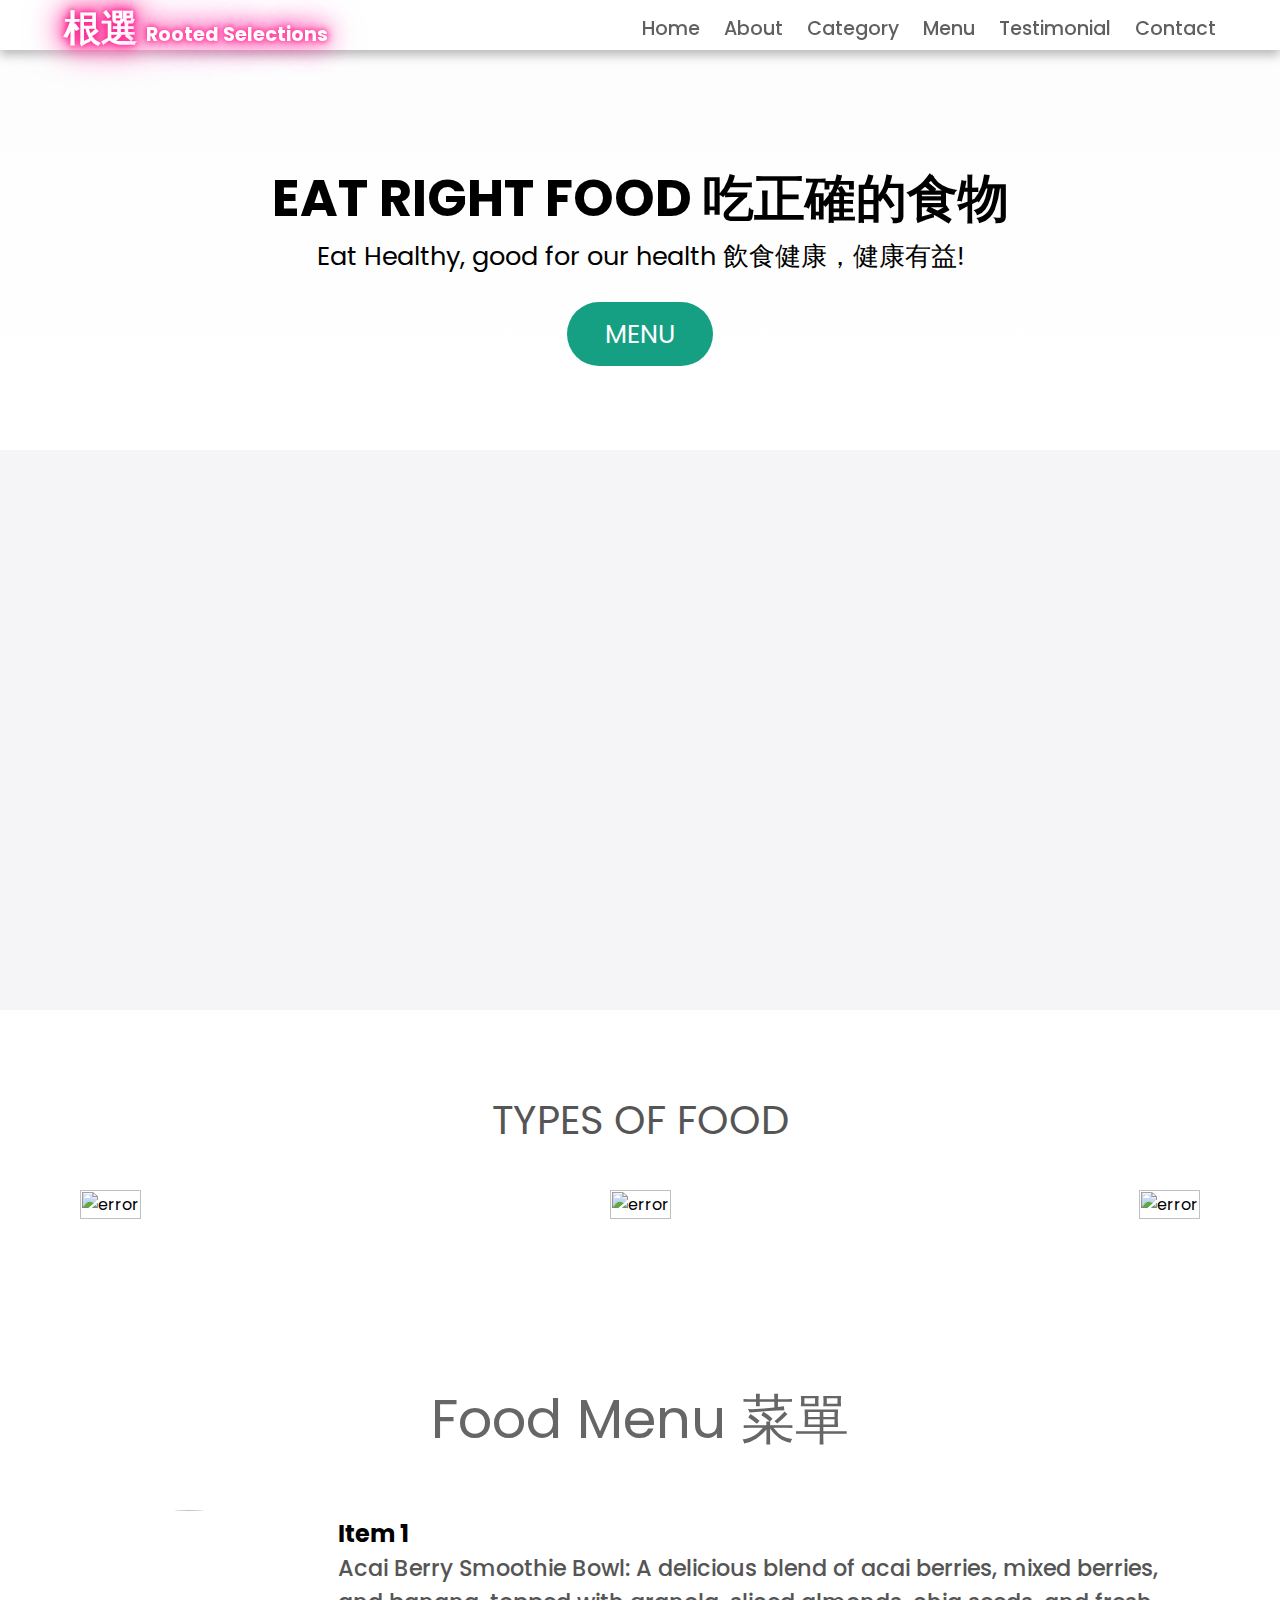
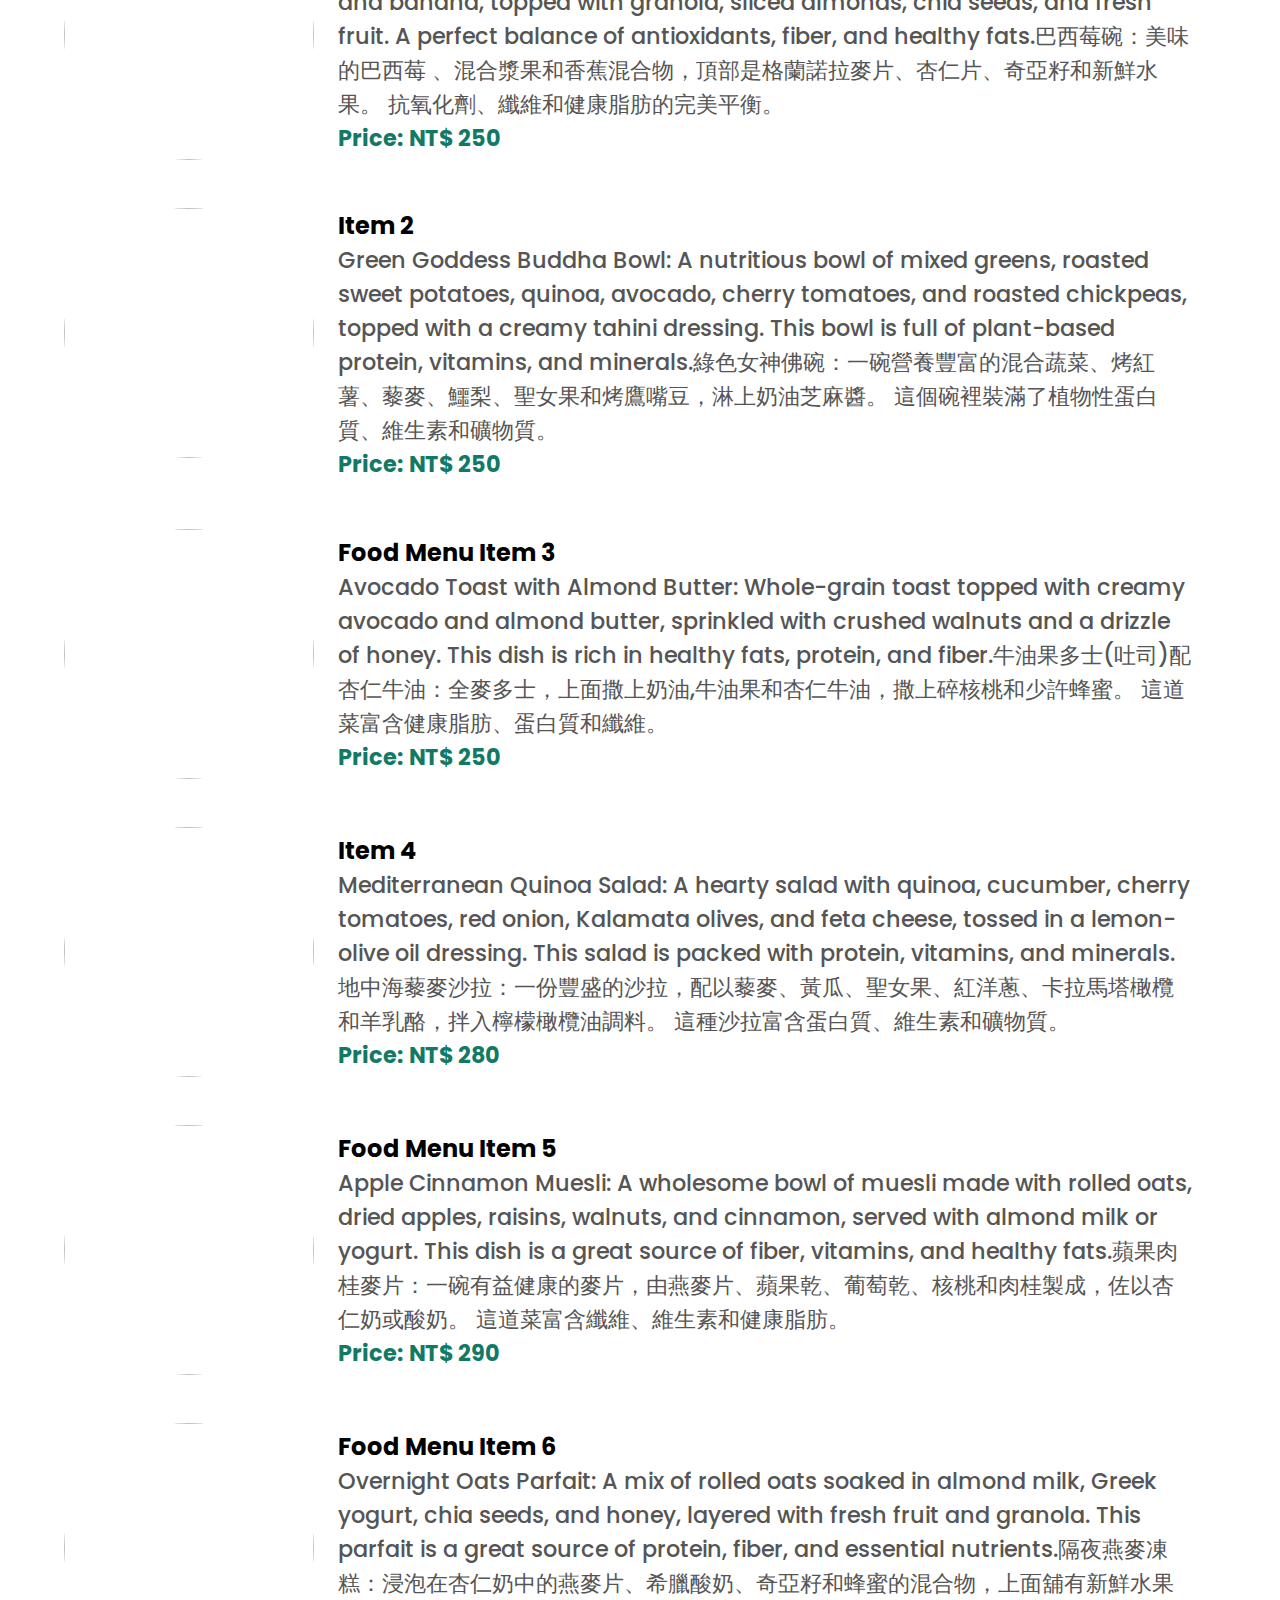
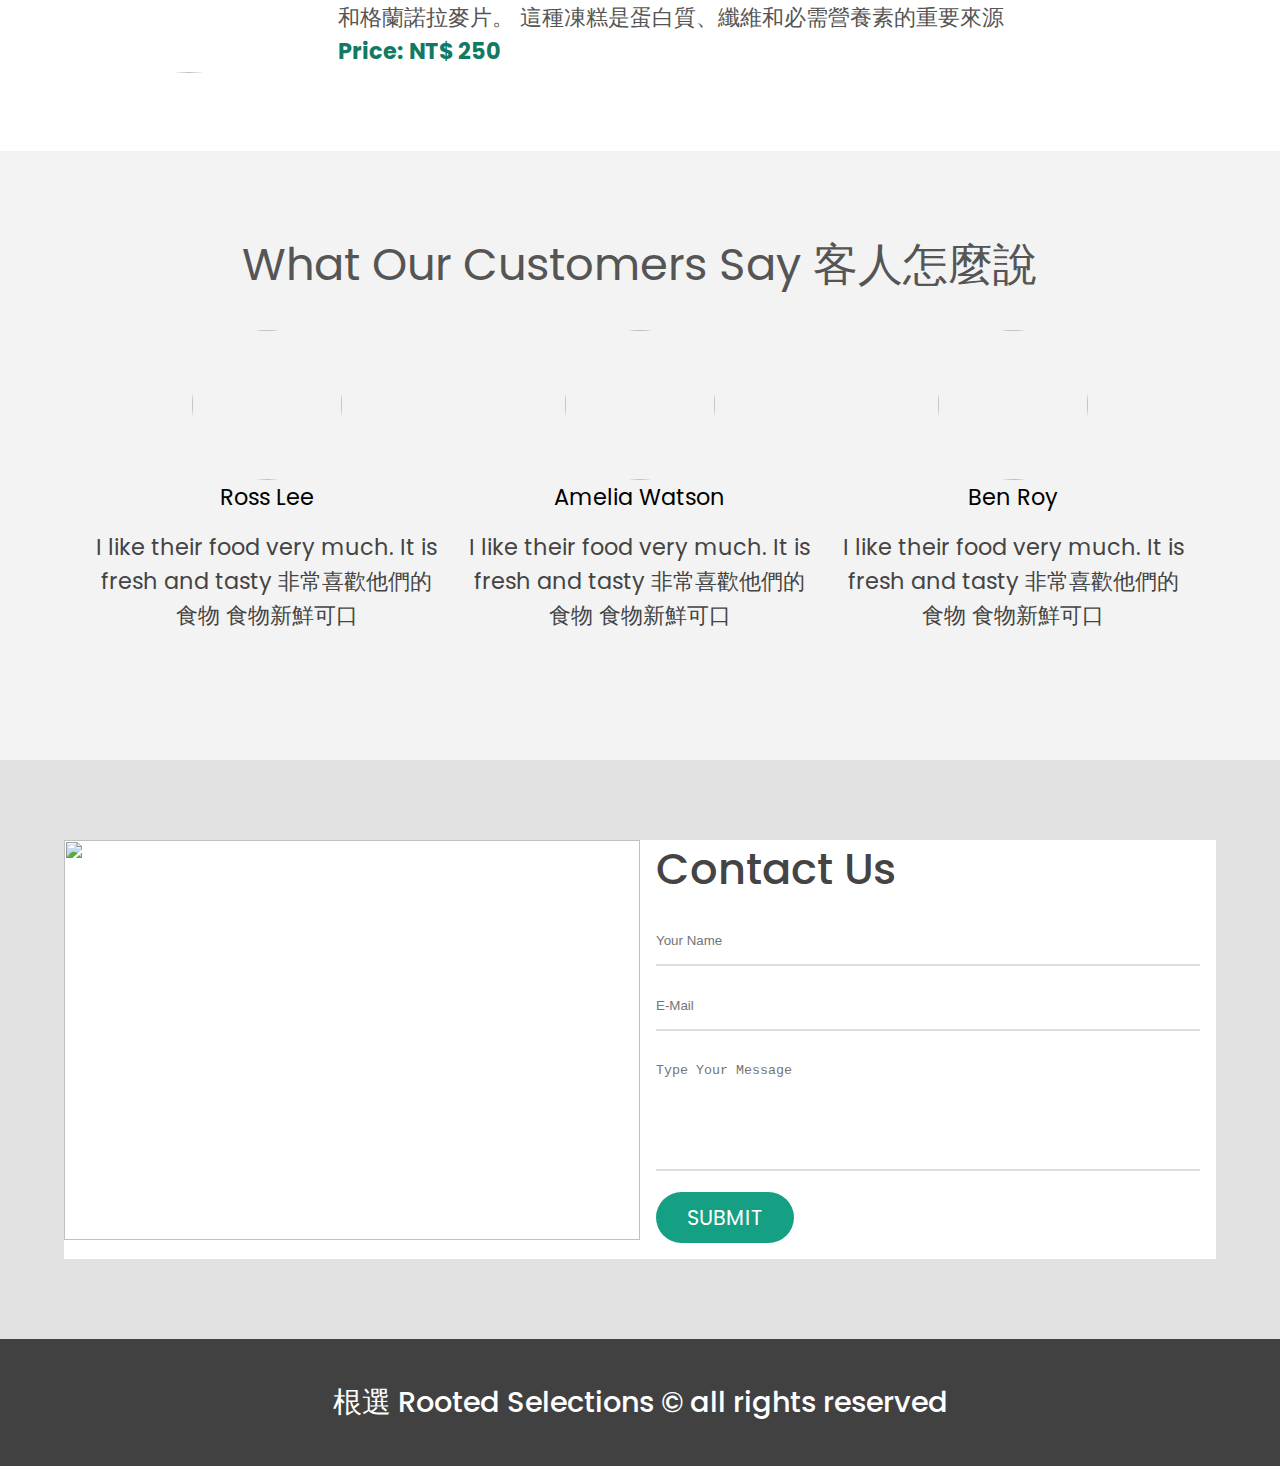
==== index.html @ eb62f73a "Add files via upload" ====
<html lang="en">
  <head>
    <meta charset="UTF-8" />
    <meta http-equiv="X-UA-Compatible" content="IE=edge" />
    <meta name="viewport" content="width=device-width, initial-scale=1.0" 
/>
    <title>Restraunt</title>
    <link
      rel="stylesheet"
      
href="https://cdnjs.cloudflare.com/ajax/libs/font-awesome/5.15.3/css/all.min.css"
      
integrity="sha512-iBBXm8fW90+nuLcSKlbmrPcLa0OT92xO1BIsZ+ywDWZCvqsWgccV3gFoRBv0z+8dLJgyAHIhR35VZc2oM/gI1w=="
      crossorigin="anonymous"
      referrerpolicy="no-referrer"
    />
    <link rel="stylesheet" href="style.css" />
  </head>
  <body>
    <nav class="navbar">
      <div class="navbar-container container">
          <input type="checkbox" name="" id="">
          <div class="hamburger-lines">
              <span class="line line1"></span>
              <span class="line line2"></span>
              <span class="line line3"></span>
          </div>
          <ul class="menu-items">
              <li><a href="#home">Home</a></li>
              <li><a href="#about">About</a></li>
              <li><a href="#food">Category</a></li>
              <li><a href="#food-menu">Menu</a></li>
              <li><a href="#testimonials">Testimonial</a></li>
              <li><a href="#contact">Contact</a></li>
          </ul>
         <h1 class="logo">根選 <span class="rooted-selections">Rooted Selections</span></h1>
      </div>
  </nav>
    <section class="showcase-area" id="showcase">
      <div class="showcase-container">
        <h1 class="main-title" id="home">Eat Right Food 吃正確的食物</h1>
        <p>Eat Healthy, good for our health 飲食健康，健康有益!</p>
        <a href="#food-menu" class="btn btn-primary">Menu</a>
      </div>
    </section>

    <section id="about">
      <div class="about-wrapper container">
        <div class="about-text">
          <p class="small">About Us</p>
          <h2>We've beem making healthy food last for 10 years</h2>
          <p>
            At RS, we take pride in supporting our local community and the environment. We carefully source our ingredients from local farmers and suppliers, ensuring that we use only the freshest, highest quality produce in our dishes. 
            在 根選，我們以支持當地社區和環境為榮。 我們從當地農民和供應商那裡精心採購原料，確保我們在菜餚中只使用最新鮮、最優質的農產品。
          </p>
        </div>
        <div class="about-img">
          <img src="https://i.postimg.cc/mgpwzmx9/about-photo.jpg" 
alt="food" />
        </div>
      </div>
    </section>
    <section id="food">
      <h2>Types of food</h2>
      <div class="food-container container">
        <div class="food-type fruite">
          <div class="img-container">
            <img src="https://i.postimg.cc/yxThVPXk/food1.jpg" alt="error" 
/>
            <div class="img-content">
              <h3>fruite</h3>
              <a
                href="https://en.wikipedia.org/wiki/Fruit"
                class="btn btn-primary"
                target="blank"
                >learn more</a
              >
            </div>
          </div>
        </div>
        <div class="food-type vegetable">
          <div class="img-container">
            <img src="https://i.postimg.cc/Nffm6Rkk/food2.jpg" alt="error" 
/>
            <div class="img-content">
              <h3>vegetable</h3>
              <a
                href="https://en.wikipedia.org/wiki/Vegetable"
                class="btn btn-primary"
                target="blank"
                >learn more</a
              >
            </div>
          </div>
        </div>
        <div class="food-type grin">
          <div class="img-container">
            <img src="https://i.postimg.cc/76ZwsPsd/food3.jpg" alt="error" 
/>
            <div class="img-content">
              <h3>grin</h3>
              <a
                href="https://en.wikipedia.org/wiki/Grain"
                class="btn btn-primary"
                target="blank"
                >learn more</a
              >
            </div>
          </div>
        </div>
      </div>
    </section>
    <section id="food-menu">
      <h2 class="food-menu-heading">Food Menu 菜單</h2>
      <div class="food-menu-container container">
        <div class="food-menu-item">
          <div class="food-img">
            <img src="https://i.postimg.cc/wTLMsvSQ/food-menu1.jpg" alt="" 
/>
          </div>
          <div class="food-description">
            <h2 class="food-titile">Item 1</h2>
            <p>
              Acai Berry Smoothie Bowl: A delicious blend of acai berries, mixed berries, and banana, topped with granola, sliced almonds, chia seeds, and fresh fruit. A perfect balance of antioxidants, fiber, and healthy fats.巴西莓碗：美味的巴西莓 、混合漿果和香蕉混合物，頂部是格蘭諾拉麥片、杏仁片、奇亞籽和新鮮水果。 抗氧化劑、纖維和健康脂肪的完美平衡。
            </p>
            <p class="food-price">Price: NT$ 250</p>
          </div>
        </div>

        <div class="food-menu-item">
          <div class="food-img">
            <img
              src="https://i.postimg.cc/sgzXPzzd/food-menu2.jpg"
              alt="error"
            />
          </div>
          <div class="food-description">
            <h2 class="food-titile">Item 2</h2>
            <p>
              Green Goddess Buddha Bowl: A nutritious bowl of mixed greens, roasted sweet potatoes, quinoa, avocado, cherry tomatoes, and roasted chickpeas, topped with a creamy tahini dressing. This bowl is full of plant-based protein, vitamins, and minerals.綠色女神佛碗：一碗營養豐富的混合蔬菜、烤紅薯、藜麥、鱷梨、聖女果和烤鷹嘴豆，淋上奶油芝麻醬。 這個碗裡裝滿了植物性蛋白質、維生素和礦物質。
            </p>
            <p class="food-price">Price: NT$ 250</p>
          </div>
        </div>
        <div class="food-menu-item">
          <div class="food-img">
            <img src="https://i.postimg.cc/8zbCtYkF/food-menu3.jpg" alt="" 
/>
          </div>
          <div class="food-description">
            <h2 class="food-titile">Food Menu Item 3</h2>
            <p>
              Avocado Toast with Almond Butter: Whole-grain toast topped with creamy avocado and almond butter, sprinkled with crushed walnuts and a drizzle of honey. This dish is rich in healthy fats, protein, and fiber.牛油果多士(吐司)配杏仁牛油：全麥多士，上面撒上奶油,牛油果和杏仁牛油，撒上碎核桃和少許蜂蜜。 這道菜富含健康脂肪、蛋白質和纖維。
            </p>
            <p class="food-price">Price: NT$ 250</p>
          </div>
        </div>
        <div class="food-menu-item">
          <div class="food-img">
            <img src="https://i.postimg.cc/Yq98p5Z7/food-menu4.jpg" alt="" 
/>
          </div>
          <div class="food-description">
            <h2 class="food-titile">Item 4</h2>
            <p>
              Mediterranean Quinoa Salad: A hearty salad with quinoa, cucumber, cherry tomatoes, red onion, Kalamata olives, and feta cheese, tossed in a lemon-olive oil dressing. This salad is packed with protein, vitamins, and minerals.地中海藜麥沙拉：一份豐盛的沙拉，配以藜麥、黃瓜、聖女果、紅洋蔥、卡拉馬塔橄欖和羊乳酪，拌入檸檬橄欖油調料。 這種沙拉富含蛋白質、維生素和礦物質。
            </p>
            <p class="food-price">Price: NT$ 280</p>
          </div>
        </div>
        <div class="food-menu-item">
          <div class="food-img">
            <img src="https://i.postimg.cc/KYnDqxkP/food-menu5.jpg" alt="" 
/>
          </div>
          <div class="food-description">
            <h2 class="food-titile">Food Menu Item 5</h2>
            <p>
              Apple Cinnamon Muesli: A wholesome bowl of muesli made with rolled oats, dried apples, raisins, walnuts, and cinnamon, served with almond milk or yogurt. This dish is a great source of fiber, vitamins, and healthy fats.蘋果肉桂麥片：一碗有益健康的麥片，由燕麥片、蘋果乾、葡萄乾、核桃和肉桂製成，佐以杏仁奶或酸奶。 這道菜富含纖維、維生素和健康脂肪。
            </p>
            <p class="food-price">Price: NT$ 290</p>
          </div>
        </div>
        <div class="food-menu-item">
          <div class="food-img">
            <img src="https://i.postimg.cc/Jnxc8xQt/food-menu6.jpg" alt="" 
/>
          </div>
          <div class="food-description">
            <h2 class="food-titile">Food Menu Item 6</h2>
            <p>
              Overnight Oats Parfait: A mix of rolled oats soaked in almond milk, Greek yogurt, chia seeds, and honey, layered with fresh fruit and granola. This parfait is a great source of protein, fiber, and essential nutrients.隔夜燕麥凍糕：浸泡在杏仁奶中的燕麥片、希臘酸奶、奇亞籽和蜂蜜的混合物，上面舖有新鮮水果和格蘭諾拉麥片。 這種凍糕是蛋白質、纖維和必需營養素的重要來源
            </p>
            <p class="food-price">Price: NT$ 250</p>
          </div>
        </div>
      </div>
    </section>
    <section id="testimonials">
      <h2 class="testimonial-title">What Our Customers Say 客人怎麼說</h2>
      <div class="testimonial-container container">
        <div class="testimonial-box">
          <div class="customer-detail">
            <div class="customer-photo">
              <img src="https://i.postimg.cc/5Nrw360Y/male-photo1.jpg" 
alt="" />
              <p class="customer-name">Ross Lee</p>
            </div>
          </div>
          <div class="star-rating">
            <span class="fa fa-star checked"></span>
            <span class="fa fa-star checked"></span>
            <span class="fa fa-star checked"></span>
            <span class="fa fa-star checked"></span>
            <span class="fa fa-star checked"></span>
          </div>
          <p class="testimonial-text">
            I like their food very much. It is fresh and tasty 非常喜歡他們的食物 食物新鮮可口
          </p>
         
        </div>
        <div class="testimonial-box">
          <div class="customer-detail">
            <div class="customer-photo">
              <img
                src="https://i.postimg.cc/sxd2xCD2/female-photo1.jpg"
                alt=""
              />
              <p class="customer-name">Amelia Watson</p>
            </div>
          </div>
          <div class="star-rating">
            <span class="fa fa-star checked"></span>
            <span class="fa fa-star checked"></span>
            <span class="fa fa-star checked"></span>
            <span class="fa fa-star checked"></span>
            <span class="fa fa-star checked"></span>
          </div>
          <p class="testimonial-text">
            I like their food very much. It is fresh and tasty 非常喜歡他們的食物 食物新鮮可口
          </p>
         
        </div>
        <div class="testimonial-box">
          <div class="customer-detail">
            <div class="customer-photo">
              <img src="https://i.postimg.cc/fy90qvkV/male-photo3.jpg" 
alt="" />
              <p class="customer-name">Ben Roy</p>
            </div>
          </div>
          <div class="star-rating">
            <span class="fa fa-star checked"></span>
            <span class="fa fa-star checked"></span>
            <span class="fa fa-star checked"></span>
            <span class="fa fa-star checked"></span>
            <span class="fa fa-star checked"></span>
          </div>
          <p class="testimonial-text">
            I like their food very much. It is fresh and tasty 非常喜歡他們的食物 食物新鮮可口
          </p>
         
        </div>
      </div>
    </section>
    <section id="contact">
      <div class="contact-container container">
        <div class="contact-img">
          <img src="https://i.postimg.cc/1XvYM67V/restraunt2.jpg" alt="" 
/>
        </div>

        <div class="form-container">
          <h2>Contact Us</h2>
          <input type="text" placeholder="Your Name" />
          <input type="email" placeholder="E-Mail" />
          <textarea
            cols="30"
            rows="6"
            placeholder="Type Your Message"
          ></textarea>
          <a href="#" class="btn btn-primary">Submit</a>
        </div>
      </div>
    </section>
    <footer id="footer">
      <h2>根選 Rooted Selections &copy; all rights reserved</h2>
    </footer>
  </body>
  <!-- 
    ../ JS Code for smooth scrolling/.. -->

  <script 
src="https://ajax.googleapis.com/ajax/libs/jquery/3.3.1/jquery.min.js"></script>
  <script>
    $(document).ready(function () {
      // Add smooth scrolling to all links
      $("a").on("click", function (event) {
        // Make sure this.hash has a value before overriding default 
behavior
        if (this.hash !== "") {
          // Prevent default anchor click behavior
          event.preventDefault();

          // Store hash
          var hash = this.hash;

          // Using jQuery's animate() method to add smooth page scroll
          // The optional number (800) specifies the number of 
milliseconds it takes to scroll to the specified area
          $("html, body").animate(
            {
              scrollTop: $(hash).offset().top,
            },
            800,
            function () {
              // Add hash (#) to URL when done scrolling (default click 
behavior)
              window.location.hash = hash;
            }
          );
        } // End if
      });
    });
  </script>
</html>
---- style.css ----
@import 
url("https://fonts.googleapis.com/css2?family=Poppins:ital,wght@0,300;0,400;0,500;0,600;0,700;0,800;0,900;1,200;1,300;1,400;1,500;1,600;1,700;1,800;1,900&display=swap");

*,
*::after,
*::before {
  box-sizing: border-box;
  padding: 0;
  margin: 0;
}

.html {
  font-size: 62.5%;
}

body {
  font-family: "Poppins", sans-serif;
}

/* ///////////..utility classes../////////// */

.container {
  max-width: 1200px;
  width: 90%;
  margin: auto;
}

.btn {
  display: inline-block;
  padding: 0.5em 1.5em;
  text-decoration: none;
  border-radius: 50px;
  cursor: pointer;
  outline: none;
  margin-top: 1em;
  text-transform: uppercase;
  font-weight: small;
}

.btn-primary {
  color: #fff;
  background: #16a083;
}

.btn-primary:hover {
  background: #117964;
  transition: background 0.3s ease-in-out;
}

/* ............/navbar/............ *

/* desktop mode............/// */

.navbar input[type="checkbox"],
.navbar .hamburger-lines {
  display: none;
}

.navbar {
  box-shadow: 0px 5px 10px 0px #aaa;
  position: fixed;
  width: 100%;
  background: #fff;
  color: #000;
  opacity: 0.85;
  height: 50px;
  z-index: 12;
}

.navbar-container {
  display: flex;
  justify-content: space-between;
  height: 64px;
  align-items: center;
}

.menu-items {
  order: 2;
  display: flex;
}

.menu-items li {
  list-style: none;
  margin-left: 1.5rem;
  margin-bottom: 0.5rem;
  font-size: 1.2rem;
}

.menu-items a {
  text-decoration: none;
  color: #444;
  font-weight: 500;
  transition: color 0.3s ease-in-out;
}

.menu-items a:hover {
  color: #117964;
  transition: color 0.3s ease-in-out;
}

.logo {
  order: 1;
  font-size: 2.3rem;
  margin-bottom: 0.5rem;
  position: relative;
  color: #ffffff;
  text-shadow: 0 0 5px #ff0080, 0 0 10px #ff0080, 0 0 20px #ff0080, 0 0 30px #ff0080, 0 0 40px #ff0080, 0 0 50px #ffffff, 0 0 75px #ffffff;
}

.rooted-selections {
  font-size: 1.2rem;
}

.logo:after {
  content: "根選";
  position: absolute;
  top: 0;
  left: 0;
  z-index: -1;
  text-shadow: none;
  filter: blur(50px);
  opacity: 1;
  animation: neon-flicker 15s infinite;
}


@keyframes neon-flicker {
  0%, 22%, 36%, 75%, 100% {
    opacity: 0.5;
  }
  14%, 43%, 80% {
    opacity: 0.5;
  }
}


/* ............//// Showcase styling ////......... */

.showcase-area {
  height: 50vh;
  background: linear-gradient(
      rgba(240, 240, 240, 0.144),
      rgba(255, 255, 255, 0.336)
    ),
    url("https://i.postimg.cc/wT3TQS3V/header-image2.jpg");
  background-size: cover;
  background-position: center;
  background-repeat: no-repeat;
}

.showcase-container {
  display: flex;
  flex-direction: column;
  align-items: center;
  justify-content: center;
  height: 100%;
  font-size: 1.6rem;
}

.main-title {
  text-transform: uppercase;
  margin-top: 1.5em;
}

/* ......//about us//...... */

#about {
  padding: 50px 0;
  background: #f5f5f7;
}

.about-wrapper {
  display: flex;
  flex-wrap: wrap;
}

#about h2 {
  font-size: 2.3rem;
}

#about p {
  font-size: 1.2rem;
  color: #555;
}

#about .small {
  font-size: 1.2rem;
  color: #666;
  font-weight: 600;
}

.about-img {
  flex: 1 1 400px;
  padding: 30px;
  transform: translateX(150%);
  animation: about-img-animation 1s ease-in-out forwards;
}

@keyframes about-img-animation {
  100% {
    transform: translate(0);
  }
}

.about-text {
  flex: 1 1 400px;
  padding: 30px;
  margin: auto;
  transform: translate(-150%);
  animation: about-text-animation 1s ease-in-out forwards;
}

@keyframes about-text-animation {
  100% {
    transform: translate(0);
  }
}

.about-img img {
  display: block;
  height: 400px;
  max-width: 100%;
  margin: auto;
  object-fit: cover;
  object-position: right;
}

/* ..........////Food category///........... */

#food {
  padding: 5rem 0 10rem 0;
}

#food h2 {
  text-align: center;
  font-size: 2.5rem;
  font-weight: 400;
  margin-bottom: 40px;
  text-transform: uppercase;
  color: #555;
}

.food-container {
  display: flex;
  justify-content: space-between;
}

.food-container img {
  display: block;
  width: 100%;
  margin: auto;
  max-height: 300px;
  object-fit: cover;
  object-position: center;
}

.img-container {
  margin: 0 1rem;
  position: relative;
}

.img-content {
  position: absolute;
  top: 70%;
  left: 50%;
  transform: translate(-50%, -50%);
  opacity: 0;
  z-index: 2;
  text-align: center;
  transition: all 0.3s ease-in-out 0.1s;
}

.img-content h3 {
  color: #fff;
  font-size: 2.2rem;
}

.img-content a {
  font-size: 1.2rem;
}

.img-container::after {
  content: "";
  display: block;
  position: absolute;
  top: 0;
  left: 0;
  width: 100%;
  height: 100%;
  background: rgba(0, 0, 0, 0.871);
  opacity: 0;
  z-index: 1;

  transform: scaleY(0);
  transform-origin: 100% 100%;
  transition: all 0.3s ease-in-out;
}

.img-container:hover::after {
  opacity: 1;
  transform: scaleY(1);
}

.img-container:hover .img-content {
  opacity: 1;
  top: 40%;
}

/* .........../Food Menu/............ */

.food-menu-heading {
  text-align: center;
  font-size: 3.4rem;
  font-weight: 400;
  color: #666;
}

.food-menu-container {
  display: flex;
  flex-wrap: wrap;
  padding: 50px 0px 30px 0px;
}

.food-menu-container img {
  display: block;
  width: 250px;
  height: 250px;
  border-radius: 50%;
  object-fit: cover;
  object-position: center;
}

.food-menu-item {
  display: flex;
  flex: 1 1 600px;
  justify-content: space-evenly;
  margin-bottom: 3rem;
}

.food-description {
  margin: auto 1.5rem;
}

.font-title {
  font-size: 1.8rem;
  font-weight: 400;
  color: #444;
}

.food-description p {
  font-size: 1.4rem;
  color: #555;
  font-weight: 500;
}

.food-description .food-price {
  color: #117964;
  font-weight: 700;
}

/* ........./ Testimonial /.......... */

#testimonials {
  padding: 5rem 0;
  background: rgba(243, 243, 243);
}

.testimonial-title {
  text-align: center;
  font-size: 2.8rem;
  font-weight: 400;
  color: #555;
}

.testimonial-container {
  display: flex;
  justify-content: space-between;
  font-size: 1.4rem;
  padding: 1rem;
}

.testimonial-box .checked {
  color: #ff9529;
}

.testimonial-box .testimonial-text {
  margin: 1rem 0;
  color: #444;
}

.testimonial-box {
  text-align: center;
  padding: 1rem;
}

.customer-photo img {
  display: block;
  width: 150px;
  height: 150px;
  object-fit: cover;
  object-position: center;
  border-radius: 50%;
  margin: auto;
}

/* ........ Contact Us........... */

#contact {
  padding: 5rem 0;
  background: rgb(226, 226, 226);
}

.contact-container {
  display: flex;
  background: #fff;
}

.contact-img {
  width: 50%;
}

.contact-img img {
  display: block;
  height: 400px;
  width: 100%;
  object-position: center;
  object-fit: cover;
}

.form-container {
  padding: 1rem;
  width: 50%;
  margin: auto;
}

.form-container input {
  display: block;
  width: 100%;
  border: none;
  border-bottom: 2px solid #ddd;
  padding: 1rem 0;
  box-shadow: none;
  outline: none;
  margin-bottom: 1rem;
  color: #444;
  font-weight: 500;
}

.form-container textarea {
  display: block;
  width: 100%;
  border: none;
  border-bottom: 2px solid #ddd;
  color: #444;
  outline: none;
  padding: 1rem 0;
  resize: none;
}

.form-container h2 {
  font-size: 2.7rem;
  font-weight: 500;
  color: #444;
  margin-bottom: 1rem;
  margin-top: -1.2rem;
}

.form-container a {
  font-size: 1.3rem;
}

#footer h2 {
  text-align: center;
  font-size: 1.8rem;
  padding: 2.6rem;
  font-weight: 500;
  color: #fff;
  background: rgb(65, 65, 65);
}

/* ......../ media query /.......... */

@media (max-width: 768px) {
  .navbar {
    opacity: 0.95;
  }

  .navbar-container input[type="checkbox"],
  .navbar-container .hamburger-lines {
    display: block;
  }

  .navbar-container {
    display: block;
    position: relative;
    height: 64px;
  }

  .navbar-container input[type="checkbox"] {
    position: absolute;
    display: block;
    height: 32px;
    width: 30px;
    top: 20px;
    left: 20px;
    z-index: 5;
    opacity: 0;
  }

  .navbar-container .hamburger-lines {
    display: block;
    height: 23px;
    width: 35px;
    position: absolute;
    top: 17px;
    left: 20px;
    z-index: 2;
    display: flex;
    flex-direction: column;
    justify-content: space-between;
  }

  .navbar-container .hamburger-lines .line {
    display: block;
    height: 4px;
    width: 100%;
    border-radius: 10px;
    background: #333;
  }

  .navbar-container .hamburger-lines .line1 {
    transform-origin: 0% 0%;
    transition: transform 0.4s ease-in-out;
  }

  .navbar-container .hamburger-lines .line2 {
    transition: transform 0.2s ease-in-out;
  }

  .navbar-container .hamburger-lines .line3 {
    transform-origin: 0% 100%;
    transition: transform 0.4s ease-in-out;
  }

  .navbar .menu-items {
    padding-top: 100px;
    background: #fff;
    height: 100vh;
    max-width: 300px;
    transform: translate(-150%);
    display: flex;
    flex-direction: column;
    margin-left: -40px;
    padding-left: 50px;
    transition: transform 0.5s ease-in-out;
    box-shadow: 5px 0px 10px 0px #aaa;
  }

  .navbar .menu-items li {
    margin-bottom: 1.5rem;
    font-size: 1.3rem;
    font-weight: 500;
  }

  .logo {
    position: absolute;
    top: 5px;
    right: 15px;
    font-size: 2rem;
  }

  .navbar-container input[type="checkbox"]:checked ~ .menu-items {
    transform: translateX(0);
  }

  .navbar-container input[type="checkbox"]:checked ~ .hamburger-lines 
.line1 {
    transform: rotate(35deg);
  }

  .navbar-container input[type="checkbox"]:checked ~ .hamburger-lines 
.line2 {
    transform: scaleY(0);
  }

  .navbar-container input[type="checkbox"]:checked ~ .hamburger-lines 
.line3 {
    transform: rotate(-35deg);
  }

  /* ......./ food /......... */

  .food-container {
    flex-direction: column;
    align-items: stretch;
  }

  .food-type:not(:last-child) {
    margin-bottom: 3rem;
  }

  .food-type {
    box-shadow: 5px 5px 10px 0 #aaa;
  }

  .img-container {
    margin: 0;
  }
}

@media (max-width: 500px) {
  html {
    font-size: 65%;
  }

  .navbar .menu-items li{
      font-size: 1.6rem;
  }

  .testimonial-container {
    flex-direction: column;
    text-align: center;
  }

  .food-menu-container img {
    margin: auto;
  }

  .food-menu-item {
    flex-direction: column;
    text-align: center;
  }

  .form-container {
    width: 90%;
  }

  .contact-container {
    display: flex;
    flex-direction: column;
  }

  .contact-img {
    width: 90%;
    margin: 3rem auto;
  }

  .logo {
    position: absolute;
    top: 06px;
    right: 15px;
    font-size: 3rem;
  }

  .navbar .menu-items li {
    margin-bottom: 2.5rem;
    font-size: 1.8rem;
    font-weight: 500;
  }
}

@media (min-width: 769px) and (max-width: 1200px) {
  .img-container h3 {
    font-size: 1.5rem;
  }

  .img-container .btn {
    font-size: 0.7rem;
  }
}

@media (orientation: landscape) and (max-height: 500px) {
  .showcase-area {
    height: 50vmax;
  }
}
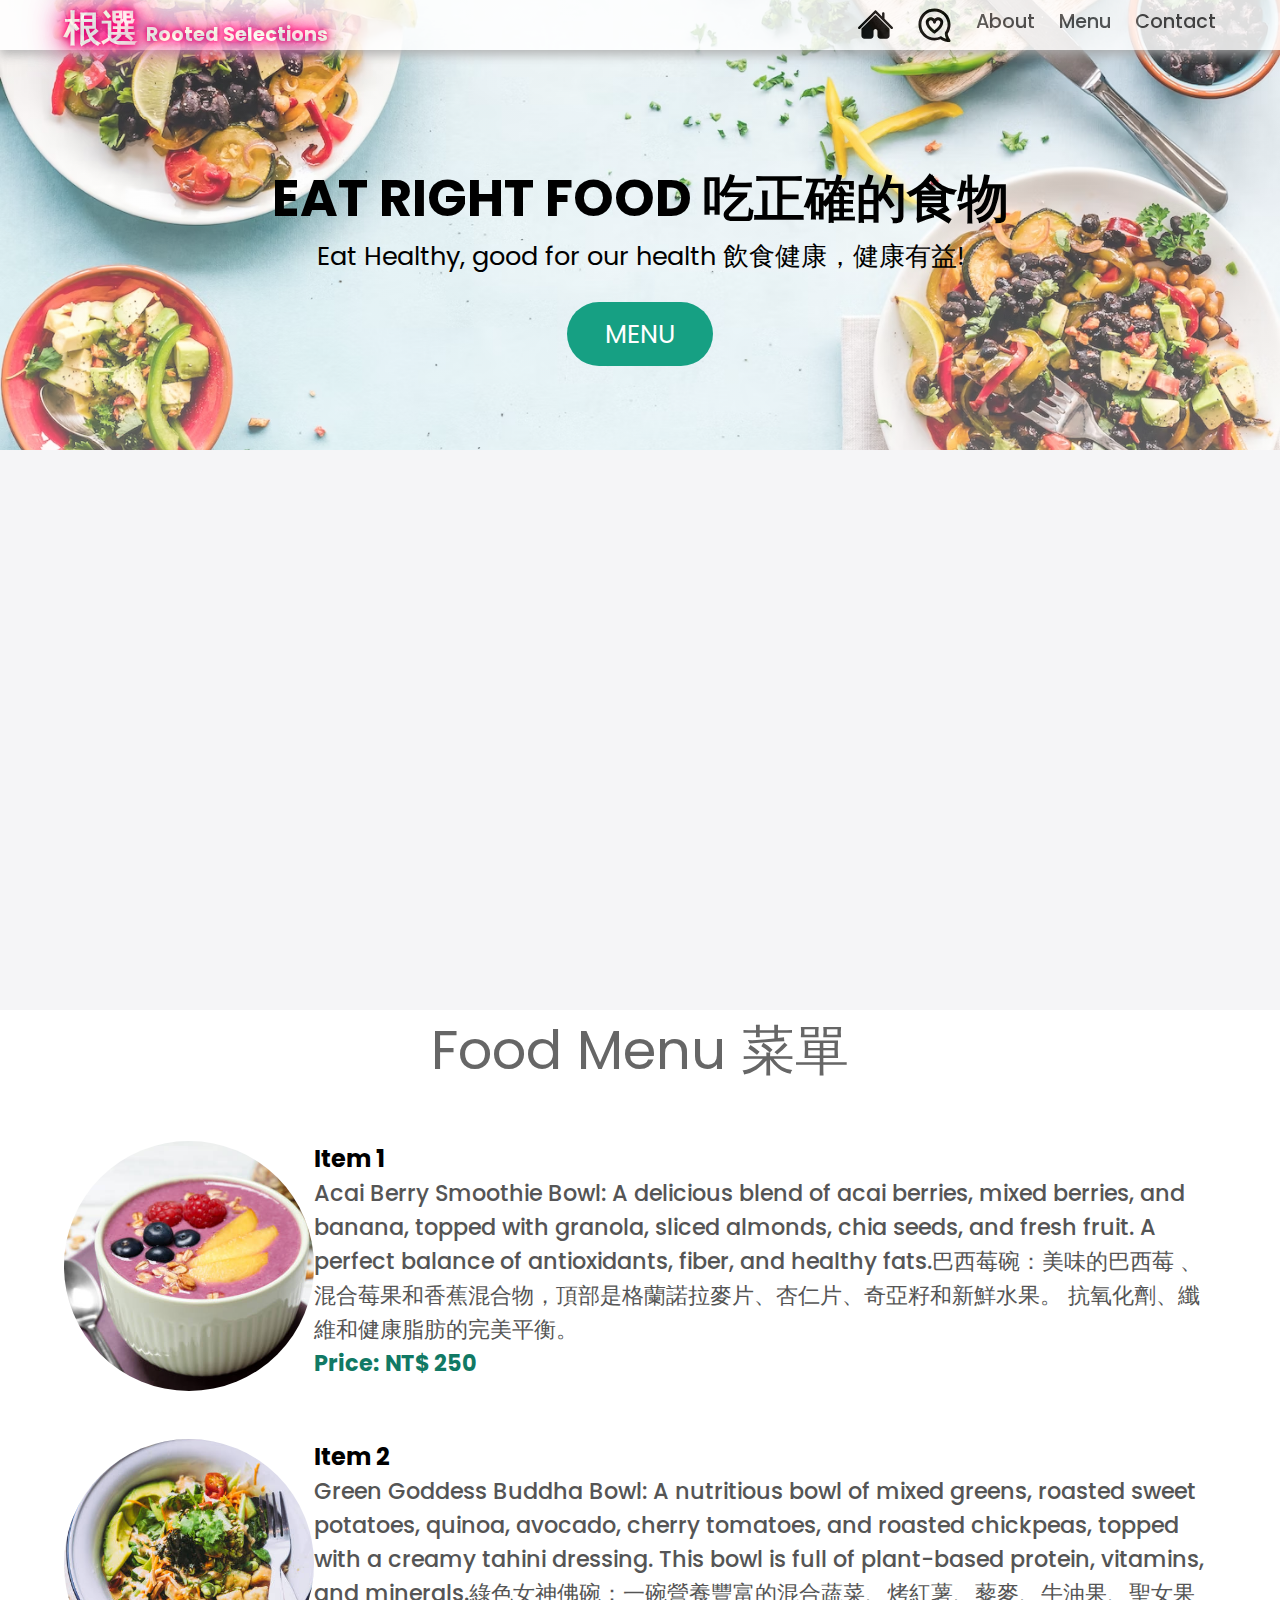
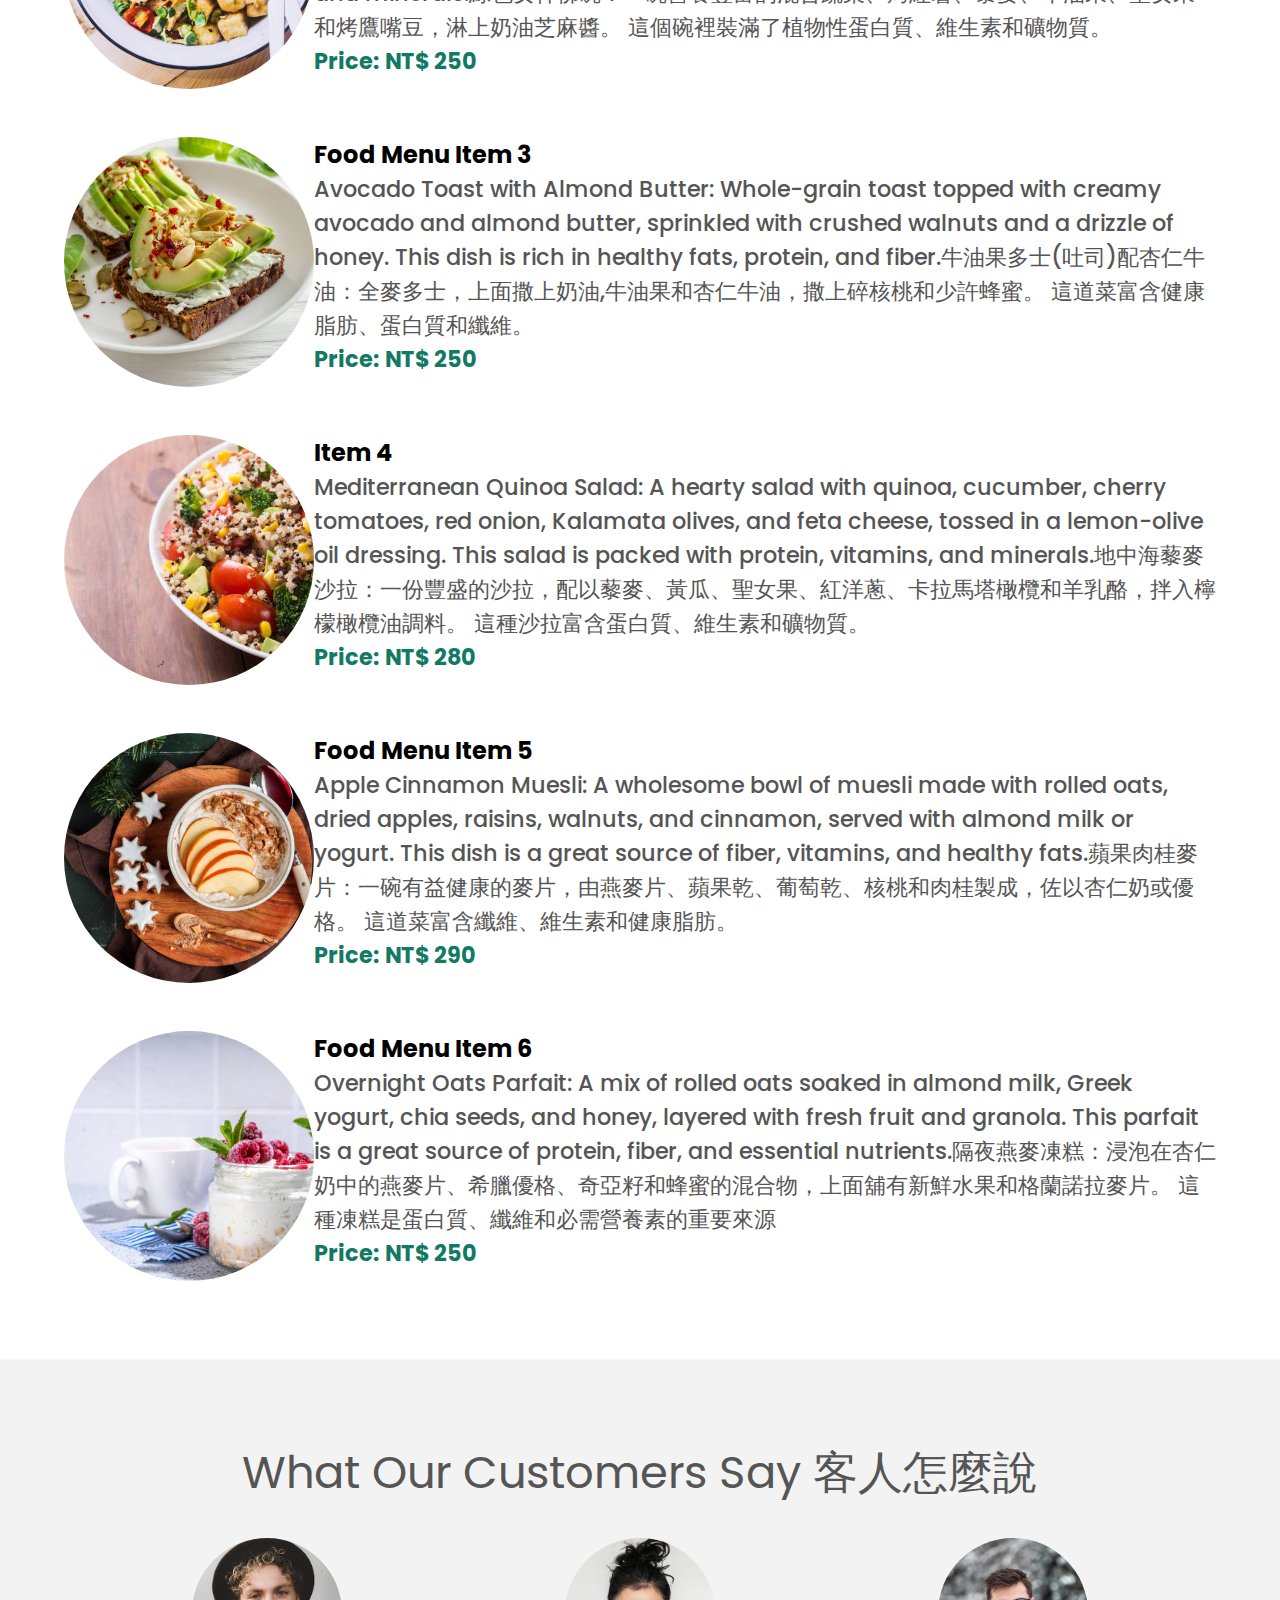
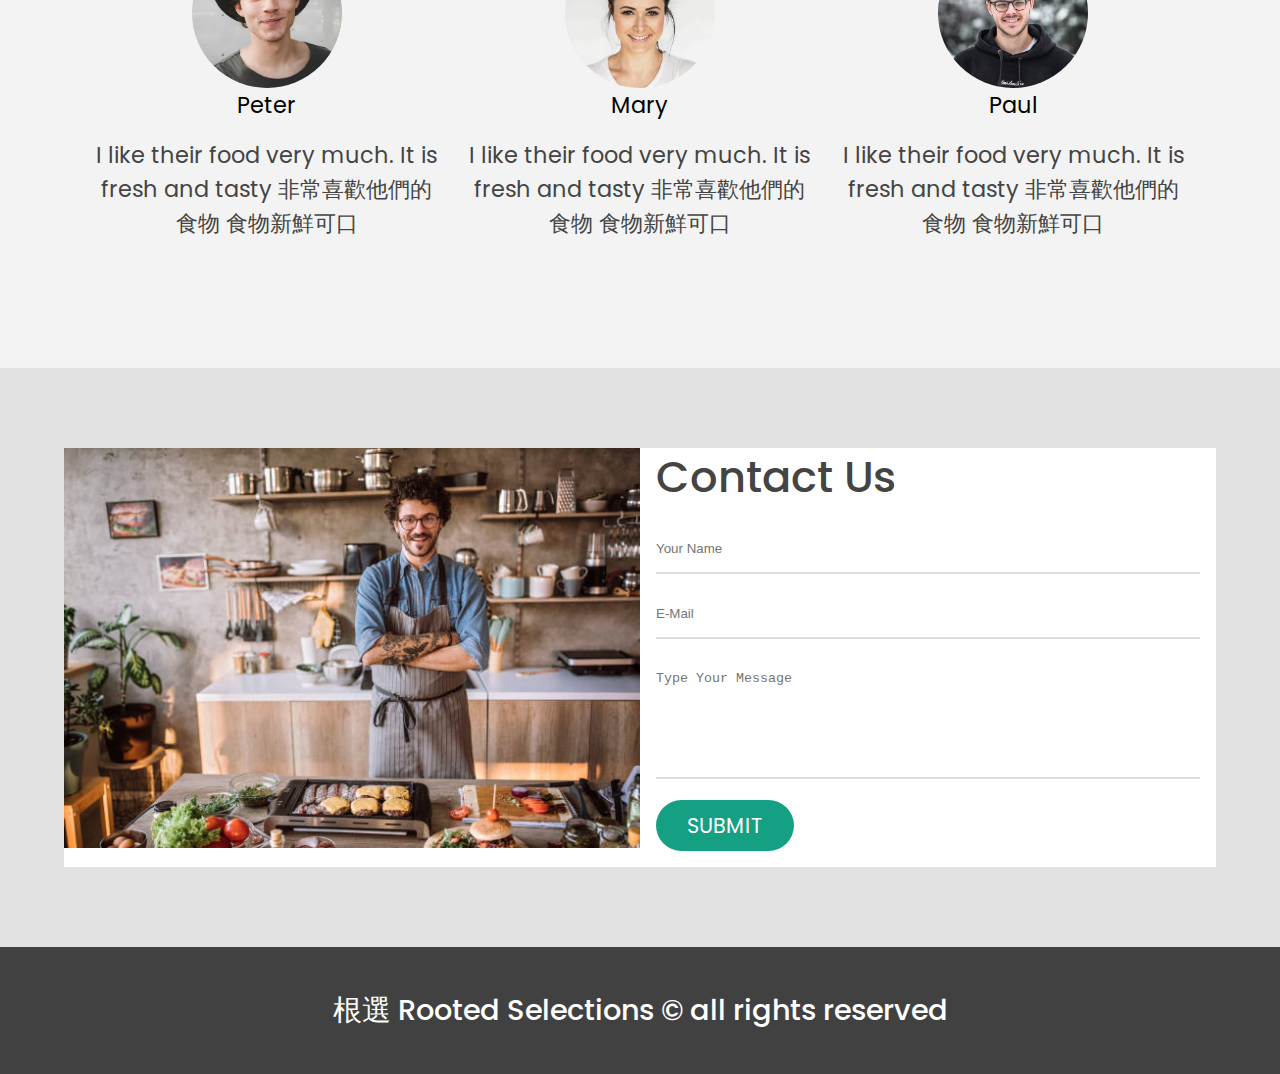
==== commit 18356a59: "Add files via upload" ====
--- a/index.html
+++ b/index.html
@@ -26,11 +26,10 @@
               <span class="line line3"></span>
           </div>
           <ul class="menu-items">
-              <li><a href="#home">Home</a></li>
+              <li><a href="#home"><img src="home.svg"></a></li>
+              <li><a href="#testimonials"><img src="comment.svg"></a></li>
               <li><a href="#about">About</a></li>
-              <li><a href="#food">Category</a></li>
               <li><a href="#food-menu">Menu</a></li>
-              <li><a href="#testimonials">Testimonial</a></li>
               <li><a href="#contact">Contact</a></li>
           </ul>
          <h1 class="logo">根選 <span class="rooted-selections">Rooted Selections</span></h1>
@@ -48,80 +47,31 @@
       <div class="about-wrapper container">
         <div class="about-text">
           <p class="small">About Us</p>
-          <h2>We've beem making healthy food last for 10 years</h2>
+          <h2>We only care about healthy food我們只關心健康食品</h2>
           <p>
             At RS, we take pride in supporting our local community and the environment. We carefully source our ingredients from local farmers and suppliers, ensuring that we use only the freshest, highest quality produce in our dishes. 
             在 根選，我們以支持當地社區和環境為榮。 我們從當地農民和供應商那裡精心採購原料，確保我們在菜餚中只使用最新鮮、最優質的農產品。
           </p>
         </div>
         <div class="about-img">
-          <img src="https://i.postimg.cc/mgpwzmx9/about-photo.jpg" 
+          <img src="about.jpg" 
 alt="food" />
         </div>
       </div>
     </section>
-    <section id="food">
-      <h2>Types of food</h2>
-      <div class="food-container container">
-        <div class="food-type fruite">
-          <div class="img-container">
-            <img src="https://i.postimg.cc/yxThVPXk/food1.jpg" alt="error" 
-/>
-            <div class="img-content">
-              <h3>fruite</h3>
-              <a
-                href="https://en.wikipedia.org/wiki/Fruit"
-                class="btn btn-primary"
-                target="blank"
-                >learn more</a
-              >
-            </div>
-          </div>
-        </div>
-        <div class="food-type vegetable">
-          <div class="img-container">
-            <img src="https://i.postimg.cc/Nffm6Rkk/food2.jpg" alt="error" 
-/>
-            <div class="img-content">
-              <h3>vegetable</h3>
-              <a
-                href="https://en.wikipedia.org/wiki/Vegetable"
-                class="btn btn-primary"
-                target="blank"
-                >learn more</a
-              >
-            </div>
-          </div>
-        </div>
-        <div class="food-type grin">
-          <div class="img-container">
-            <img src="https://i.postimg.cc/76ZwsPsd/food3.jpg" alt="error" 
-/>
-            <div class="img-content">
-              <h3>grin</h3>
-              <a
-                href="https://en.wikipedia.org/wiki/Grain"
-                class="btn btn-primary"
-                target="blank"
-                >learn more</a
-              >
-            </div>
-          </div>
-        </div>
-      </div>
-    </section>
+
     <section id="food-menu">
       <h2 class="food-menu-heading">Food Menu 菜單</h2>
       <div class="food-menu-container container">
         <div class="food-menu-item">
           <div class="food-img">
-            <img src="https://i.postimg.cc/wTLMsvSQ/food-menu1.jpg" alt="" 
+            <img src="item1.jpg" alt="" 
 />
           </div>
           <div class="food-description">
             <h2 class="food-titile">Item 1</h2>
             <p>
-              Acai Berry Smoothie Bowl: A delicious blend of acai berries, mixed berries, and banana, topped with granola, sliced almonds, chia seeds, and fresh fruit. A perfect balance of antioxidants, fiber, and healthy fats.巴西莓碗：美味的巴西莓 、混合漿果和香蕉混合物，頂部是格蘭諾拉麥片、杏仁片、奇亞籽和新鮮水果。 抗氧化劑、纖維和健康脂肪的完美平衡。
+              Acai Berry Smoothie Bowl: A delicious blend of acai berries, mixed berries, and banana, topped with granola, sliced almonds, chia seeds, and fresh fruit. A perfect balance of antioxidants, fiber, and healthy fats.巴西莓碗：美味的巴西莓 、混合莓果和香蕉混合物，頂部是格蘭諾拉麥片、杏仁片、奇亞籽和新鮮水果。 抗氧化劑、纖維和健康脂肪的完美平衡。
             </p>
             <p class="food-price">Price: NT$ 250</p>
           </div>
@@ -130,21 +80,21 @@
         <div class="food-menu-item">
           <div class="food-img">
             <img
-              src="https://i.postimg.cc/sgzXPzzd/food-menu2.jpg"
+              src="item2.jpg"
               alt="error"
             />
           </div>
           <div class="food-description">
             <h2 class="food-titile">Item 2</h2>
             <p>
-              Green Goddess Buddha Bowl: A nutritious bowl of mixed greens, roasted sweet potatoes, quinoa, avocado, cherry tomatoes, and roasted chickpeas, topped with a creamy tahini dressing. This bowl is full of plant-based protein, vitamins, and minerals.綠色女神佛碗：一碗營養豐富的混合蔬菜、烤紅薯、藜麥、鱷梨、聖女果和烤鷹嘴豆，淋上奶油芝麻醬。 這個碗裡裝滿了植物性蛋白質、維生素和礦物質。
-            </p>
-            <p class="food-price">Price: NT$ 250</p>
-          </div>
-        </div>
-        <div class="food-menu-item">
-          <div class="food-img">
-            <img src="https://i.postimg.cc/8zbCtYkF/food-menu3.jpg" alt="" 
+              Green Goddess Buddha Bowl: A nutritious bowl of mixed greens, roasted sweet potatoes, quinoa, avocado, cherry tomatoes, and roasted chickpeas, topped with a creamy tahini dressing. This bowl is full of plant-based protein, vitamins, and minerals.綠色女神佛碗：一碗營養豐富的混合蔬菜、烤紅薯、藜麥、牛油果、聖女果和烤鷹嘴豆，淋上奶油芝麻醬。 這個碗裡裝滿了植物性蛋白質、維生素和礦物質。
+            </p>
+            <p class="food-price">Price: NT$ 250</p>
+          </div>
+        </div>
+        <div class="food-menu-item">
+          <div class="food-img">
+            <img src="item3.jpg" alt="" 
 />
           </div>
           <div class="food-description">
@@ -157,7 +107,7 @@
         </div>
         <div class="food-menu-item">
           <div class="food-img">
-            <img src="https://i.postimg.cc/Yq98p5Z7/food-menu4.jpg" alt="" 
+            <img src="item4.jpg" alt="" 
 />
           </div>
           <div class="food-description">
@@ -170,26 +120,26 @@
         </div>
         <div class="food-menu-item">
           <div class="food-img">
-            <img src="https://i.postimg.cc/KYnDqxkP/food-menu5.jpg" alt="" 
+            <img src="item5.jpg" alt="" 
 />
           </div>
           <div class="food-description">
             <h2 class="food-titile">Food Menu Item 5</h2>
             <p>
-              Apple Cinnamon Muesli: A wholesome bowl of muesli made with rolled oats, dried apples, raisins, walnuts, and cinnamon, served with almond milk or yogurt. This dish is a great source of fiber, vitamins, and healthy fats.蘋果肉桂麥片：一碗有益健康的麥片，由燕麥片、蘋果乾、葡萄乾、核桃和肉桂製成，佐以杏仁奶或酸奶。 這道菜富含纖維、維生素和健康脂肪。
+              Apple Cinnamon Muesli: A wholesome bowl of muesli made with rolled oats, dried apples, raisins, walnuts, and cinnamon, served with almond milk or yogurt. This dish is a great source of fiber, vitamins, and healthy fats.蘋果肉桂麥片：一碗有益健康的麥片，由燕麥片、蘋果乾、葡萄乾、核桃和肉桂製成，佐以杏仁奶或優格。 這道菜富含纖維、維生素和健康脂肪。
             </p>
             <p class="food-price">Price: NT$ 290</p>
           </div>
         </div>
         <div class="food-menu-item">
           <div class="food-img">
-            <img src="https://i.postimg.cc/Jnxc8xQt/food-menu6.jpg" alt="" 
+            <img src="item6.jpg" alt="" 
 />
           </div>
           <div class="food-description">
             <h2 class="food-titile">Food Menu Item 6</h2>
             <p>
-              Overnight Oats Parfait: A mix of rolled oats soaked in almond milk, Greek yogurt, chia seeds, and honey, layered with fresh fruit and granola. This parfait is a great source of protein, fiber, and essential nutrients.隔夜燕麥凍糕：浸泡在杏仁奶中的燕麥片、希臘酸奶、奇亞籽和蜂蜜的混合物，上面舖有新鮮水果和格蘭諾拉麥片。 這種凍糕是蛋白質、纖維和必需營養素的重要來源
+              Overnight Oats Parfait: A mix of rolled oats soaked in almond milk, Greek yogurt, chia seeds, and honey, layered with fresh fruit and granola. This parfait is a great source of protein, fiber, and essential nutrients.隔夜燕麥凍糕：浸泡在杏仁奶中的燕麥片、希臘優格、奇亞籽和蜂蜜的混合物，上面舖有新鮮水果和格蘭諾拉麥片。 這種凍糕是蛋白質、纖維和必需營養素的重要來源
             </p>
             <p class="food-price">Price: NT$ 250</p>
           </div>
@@ -202,9 +152,9 @@
         <div class="testimonial-box">
           <div class="customer-detail">
             <div class="customer-photo">
-              <img src="https://i.postimg.cc/5Nrw360Y/male-photo1.jpg" 
+              <img src="man1.jpg" 
 alt="" />
-              <p class="customer-name">Ross Lee</p>
+              <p class="customer-name">Peter</p>
             </div>
           </div>
           <div class="star-rating">
@@ -223,10 +173,10 @@
           <div class="customer-detail">
             <div class="customer-photo">
               <img
-                src="https://i.postimg.cc/sxd2xCD2/female-photo1.jpg"
+                src="woman.jpg"
                 alt=""
               />
-              <p class="customer-name">Amelia Watson</p>
+              <p class="customer-name">Mary</p>
             </div>
           </div>
           <div class="star-rating">
@@ -244,9 +194,9 @@
         <div class="testimonial-box">
           <div class="customer-detail">
             <div class="customer-photo">
-              <img src="https://i.postimg.cc/fy90qvkV/male-photo3.jpg" 
+              <img src="man2.jpg" 
 alt="" />
-              <p class="customer-name">Ben Roy</p>
+              <p class="customer-name">Paul</p>
             </div>
           </div>
           <div class="star-rating">
@@ -266,7 +216,7 @@
     <section id="contact">
       <div class="contact-container container">
         <div class="contact-img">
-          <img src="https://i.postimg.cc/1XvYM67V/restraunt2.jpg" alt="" 
+          <img src="contact.jpg" alt="" 
 />
         </div>
 
--- a/style.css
+++ b/style.css
@@ -79,6 +79,10 @@
   display: flex;
 }
 
+.menu-items img{
+  width: 35px;
+  height: 35px;
+}
 .menu-items li {
   list-style: none;
   margin-left: 1.5rem;
@@ -142,7 +146,7 @@
       rgba(240, 240, 240, 0.144),
       rgba(255, 255, 255, 0.336)
     ),
-    url("https://i.postimg.cc/wT3TQS3V/header-image2.jpg");
+    url("maintheme.jpg");
   background-size: cover;
   background-position: center;
   background-repeat: no-repeat;
@@ -336,6 +340,7 @@
   justify-content: space-evenly;
   margin-bottom: 3rem;
 }
+.fo
 
 .food-description {
   margin: auto 1.5rem;
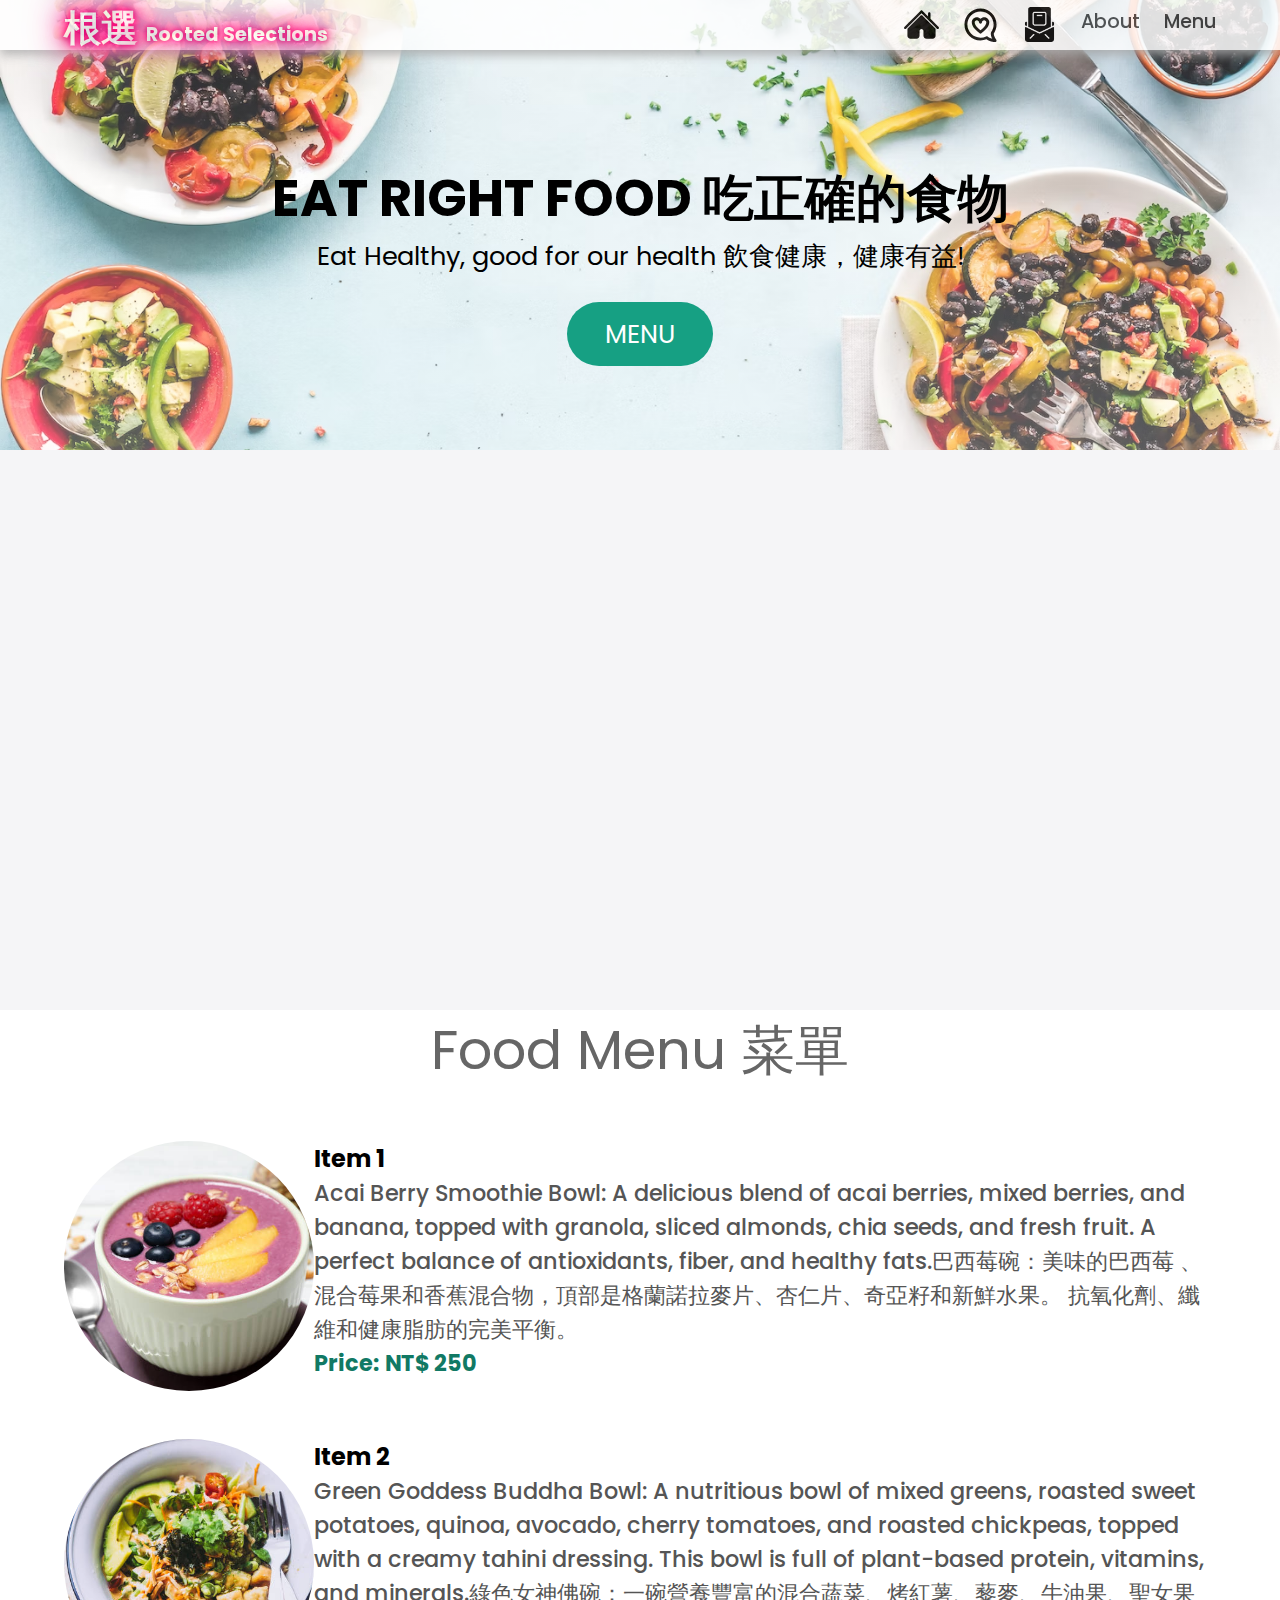
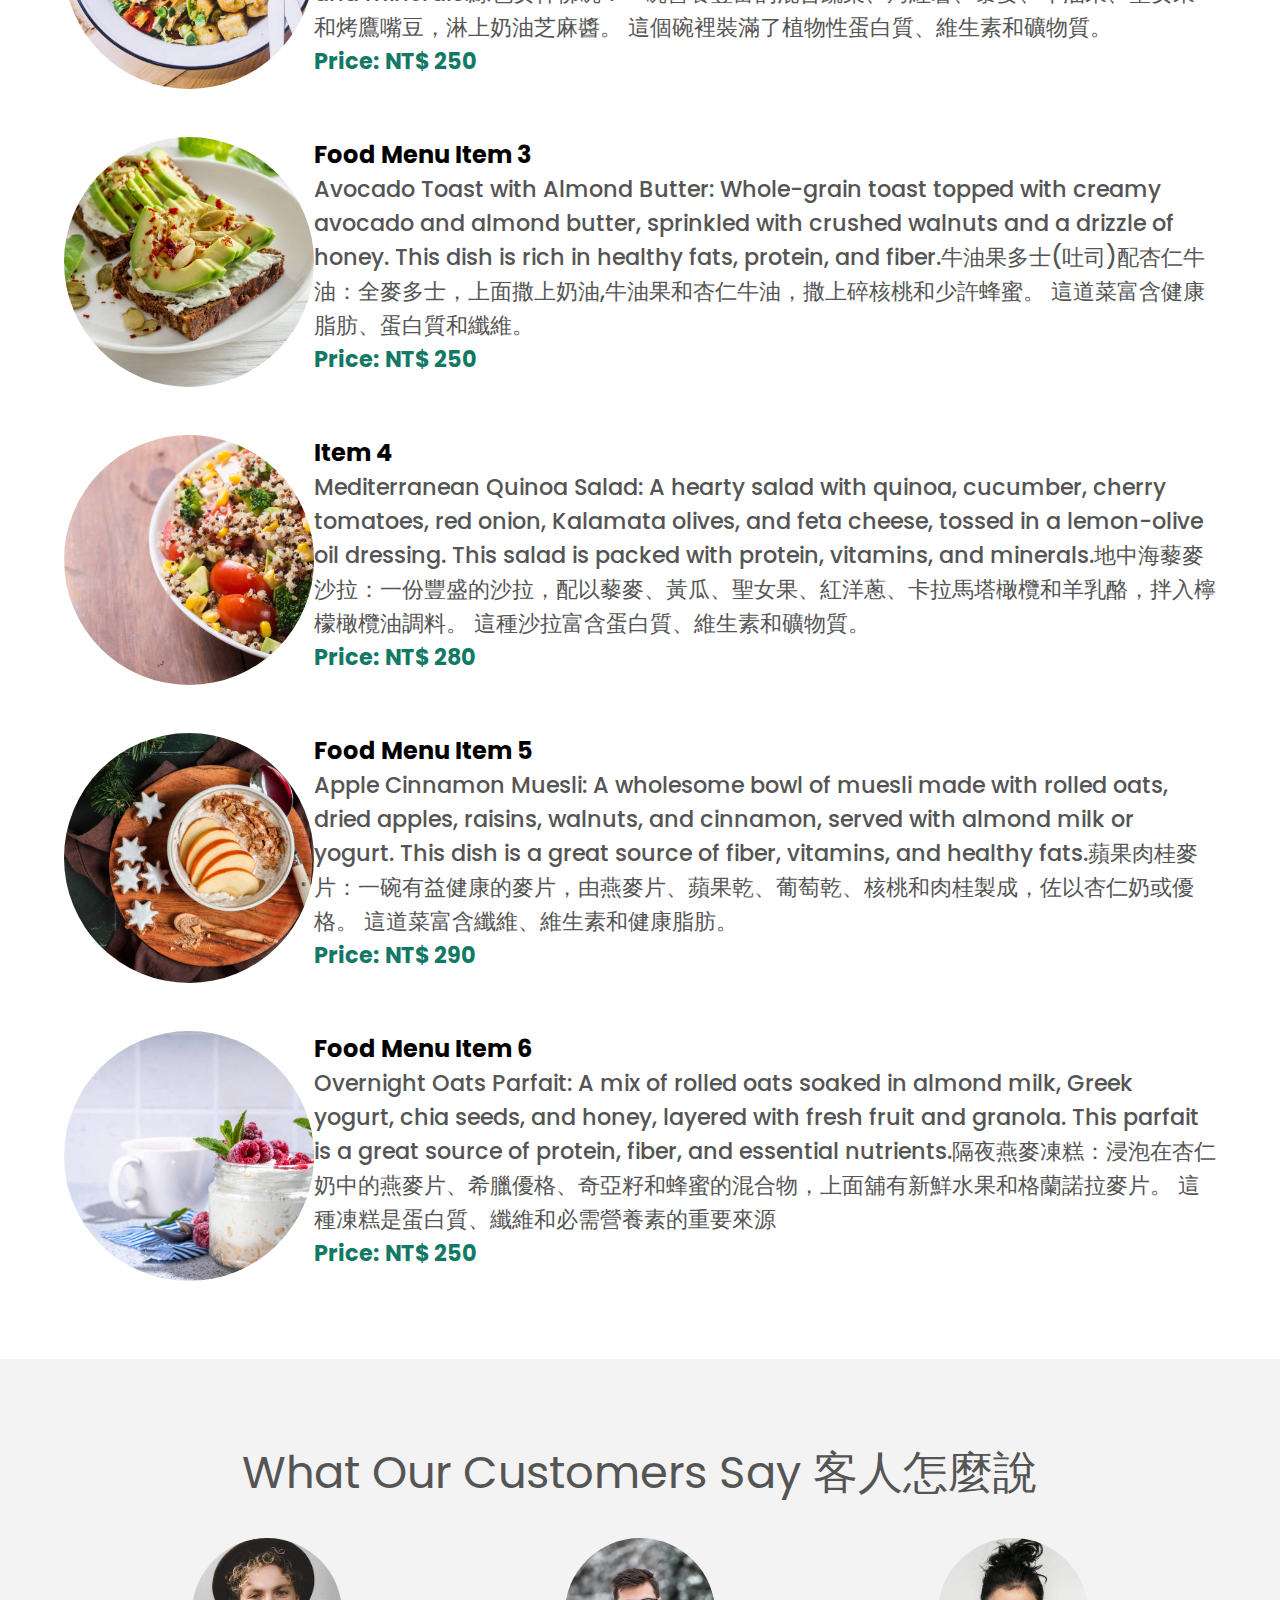
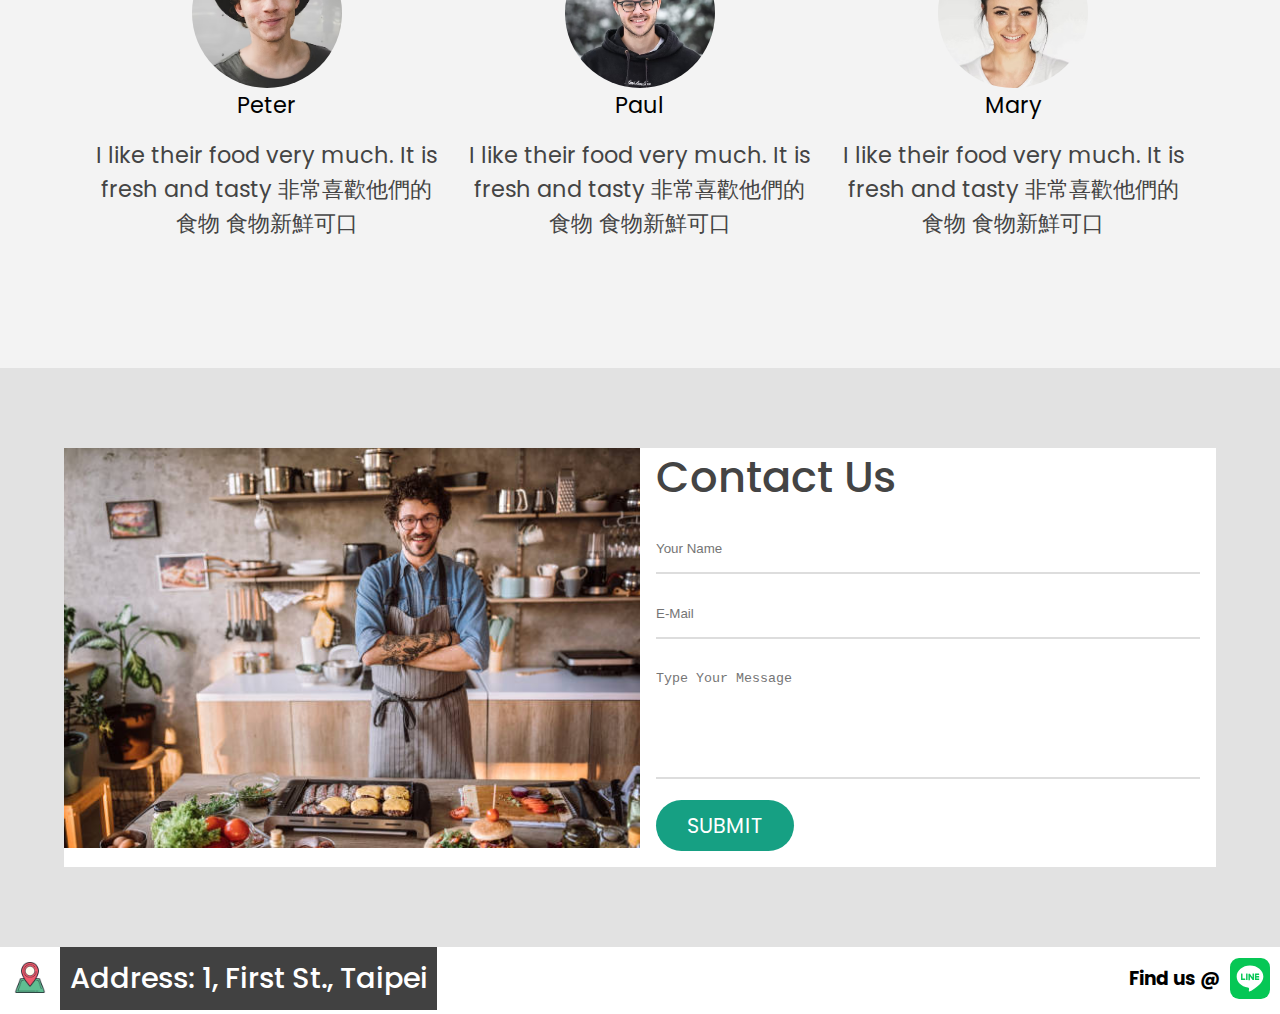
==== commit 64ab81d6: "Add files via upload" ====
--- a/index.html
+++ b/index.html
@@ -4,7 +4,7 @@
     <meta http-equiv="X-UA-Compatible" content="IE=edge" />
     <meta name="viewport" content="width=device-width, initial-scale=1.0" 
 />
-    <title>Restraunt</title>
+    <title>🏠 Restraunt</title>
     <link
       rel="stylesheet"
       
@@ -28,9 +28,9 @@
           <ul class="menu-items">
               <li><a href="#home"><img src="home.svg"></a></li>
               <li><a href="#testimonials"><img src="comment.svg"></a></li>
+              <li><a href="#contact"><img src="email.png"></a></li>
               <li><a href="#about">About</a></li>
-              <li><a href="#food-menu">Menu</a></li>
-              <li><a href="#contact">Contact</a></li>
+              <li><a href="#food-menu">Menu</a></li>   
           </ul>
          <h1 class="logo">根選 <span class="rooted-selections">Rooted Selections</span></h1>
       </div>
@@ -173,10 +173,10 @@
           <div class="customer-detail">
             <div class="customer-photo">
               <img
-                src="woman.jpg"
+                src="man2.jpg"
                 alt=""
               />
-              <p class="customer-name">Mary</p>
+              <p class="customer-name">Paul</p>
             </div>
           </div>
           <div class="star-rating">
@@ -194,9 +194,9 @@
         <div class="testimonial-box">
           <div class="customer-detail">
             <div class="customer-photo">
-              <img src="man2.jpg" 
+              <img src="woman.jpg" 
 alt="" />
-              <p class="customer-name">Paul</p>
+              <p class="customer-name">Mary</p>
             </div>
           </div>
           <div class="star-rating">
@@ -234,7 +234,13 @@
       </div>
     </section>
     <footer id="footer">
-      <h2>根選 Rooted Selections &copy; all rights reserved</h2>
+      <div class="address-box"><img src='./addressIcon.png' ><h2>Address: 1, First St., Taipei</h2></div>
+        <div id="social-media"><h3>Find us @</h3>
+          <div class="line-container">
+          <a href="https://line.me/ti/p/yeunghoiming" target="_blank"><img src='./LINE_logo.svg'></a> 
+          </div>
+        </div>
+        </div>
     </footer>
   </body>
   <!-- 
@@ -265,7 +271,7 @@
             800,
             function () {
               // Add hash (#) to URL when done scrolling (default click 
-behavior)
+behavior
               window.location.hash = hash;
             }
           );
--- a/style.css
+++ b/style.css
@@ -409,7 +409,26 @@
 }
 
 /* ........ Contact Us........... */
-
+.line-container{
+  position: relative;
+  display: inline-block;
+}
+.line-container img {
+  width: 45px;
+  height: 45px;
+}
+.address-box{
+  display: flex;
+}
+
+#social-media{
+  position: relative;
+  display: flex;
+  align-items: center;
+}
+#social-media h3{
+  margin-left: 5px;
+}
 #contact {
   padding: 5rem 0;
   background: rgb(226, 226, 226);
@@ -474,15 +493,26 @@
   font-size: 1.3rem;
 }
 
+#footer{
+  display: flex;
+  align-items: center;
+  justify-content: space-between;
+}
+#footer img{
+  width: 60px;
+  height: 60px;
+}
 #footer h2 {
   text-align: center;
   font-size: 1.8rem;
-  padding: 2.6rem;
+  padding: 0.6rem;
   font-weight: 500;
   color: #fff;
   background: rgb(65, 65, 65);
 }
-
+#footer img{
+  padding: 0.6rem;
+}
 /* ......../ media query /.......... */
 
 @media (max-width: 768px) {
@@ -622,6 +652,10 @@
       font-size: 1.6rem;
   }
 
+.menu-items img{
+  width: 30px;
+  height: 30px;
+}
   .testimonial-container {
     flex-direction: column;
     text-align: center;
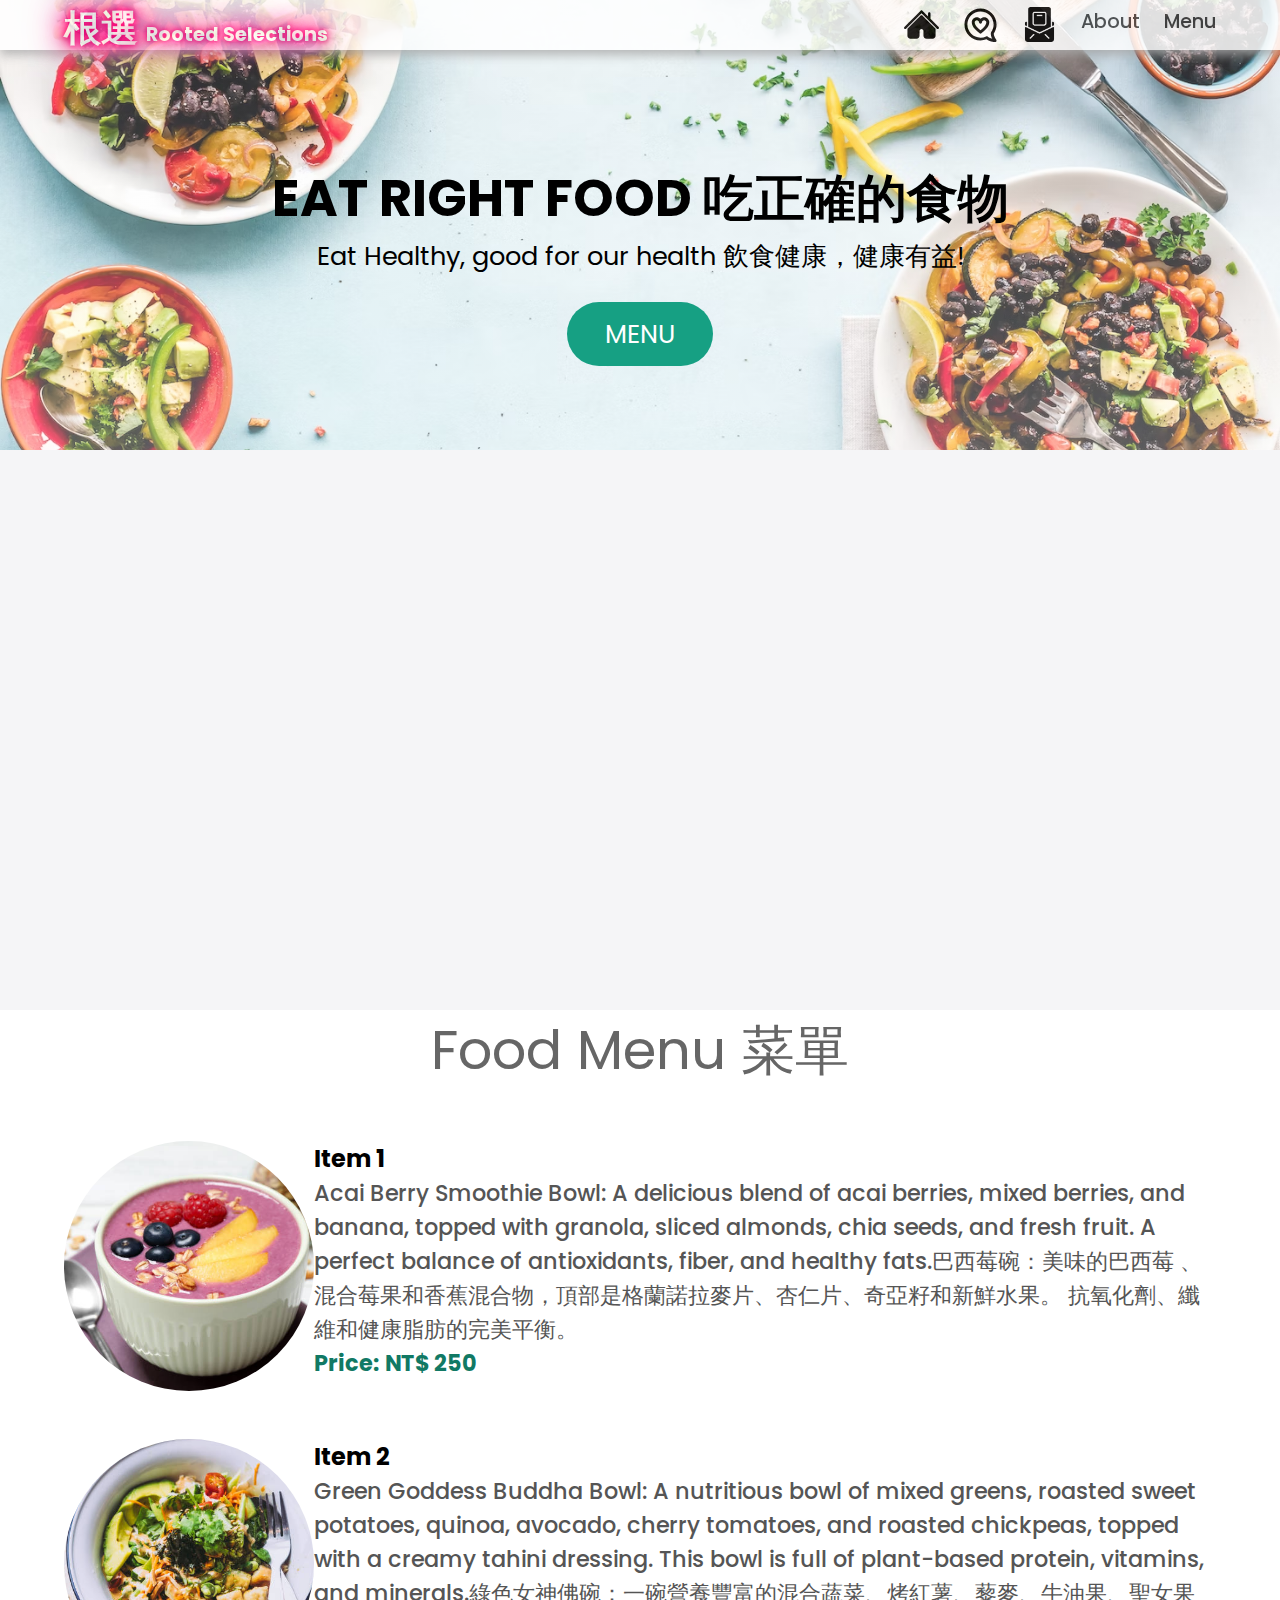
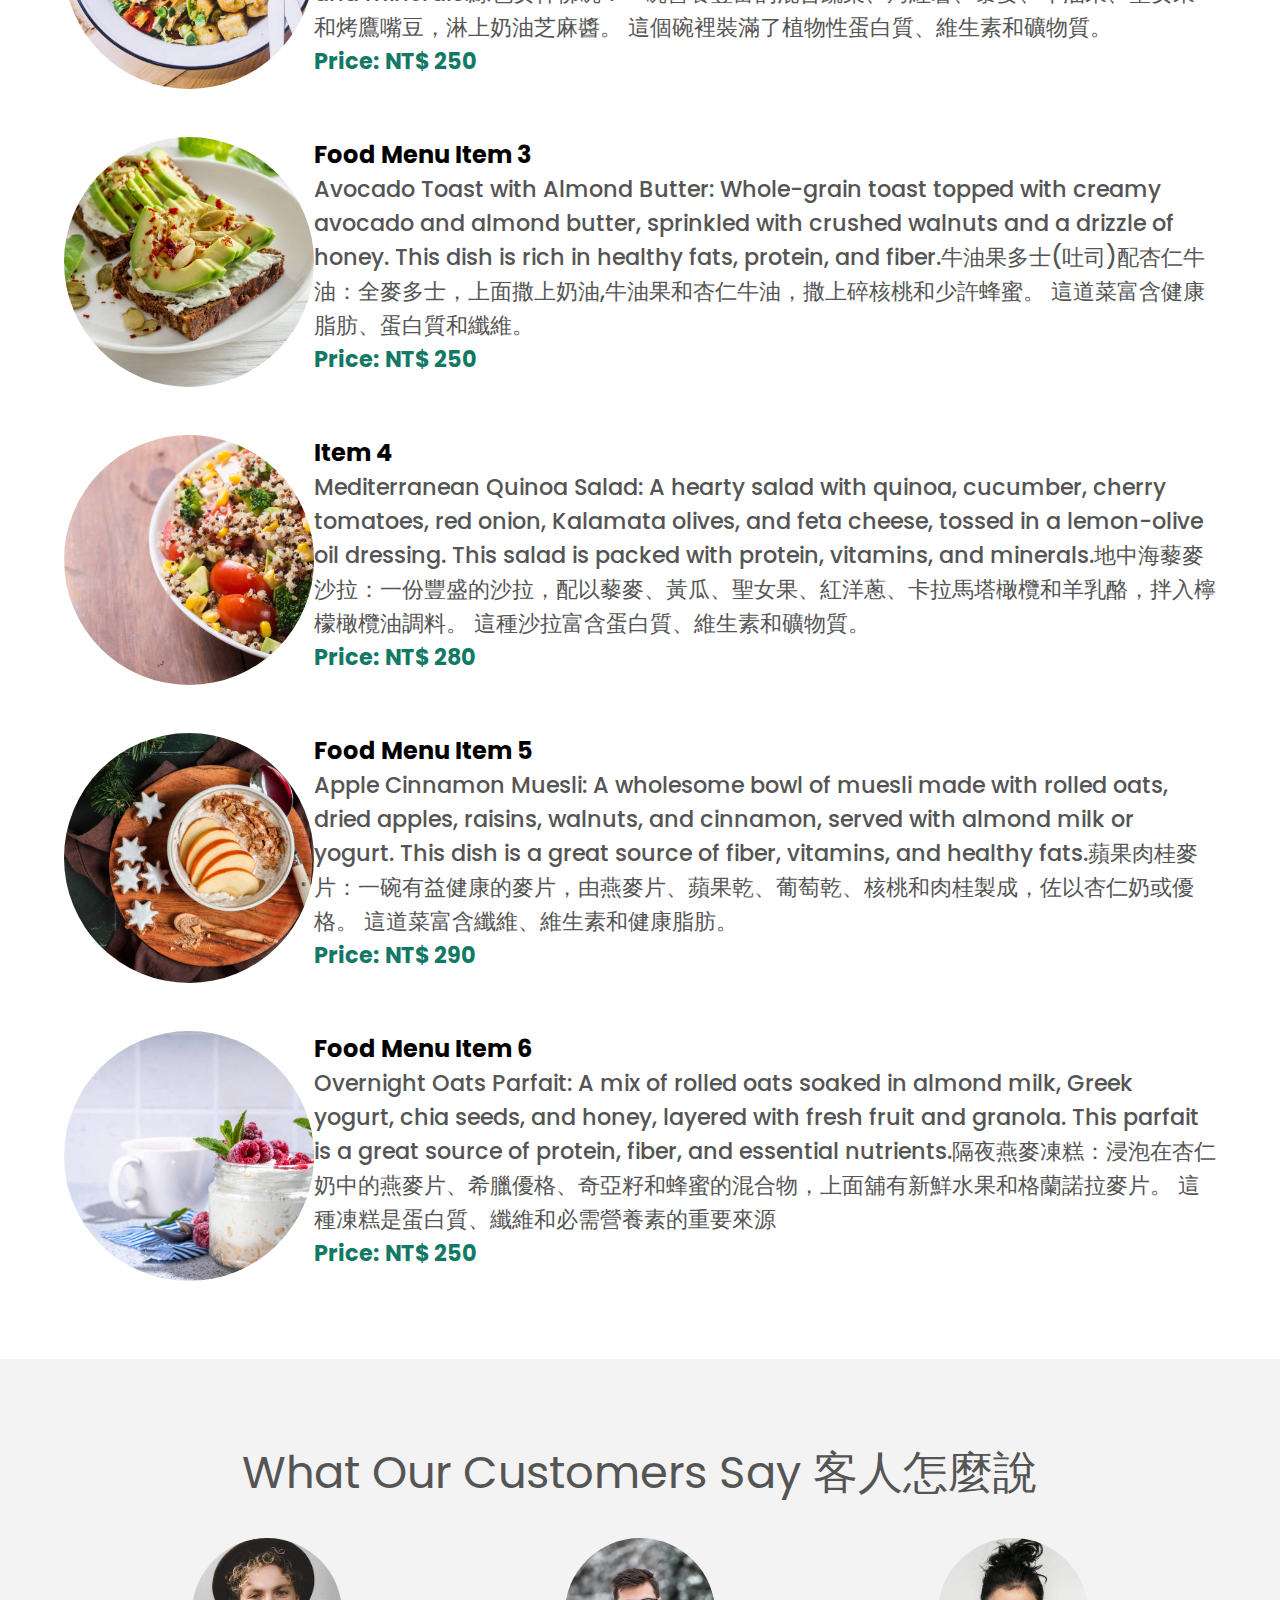
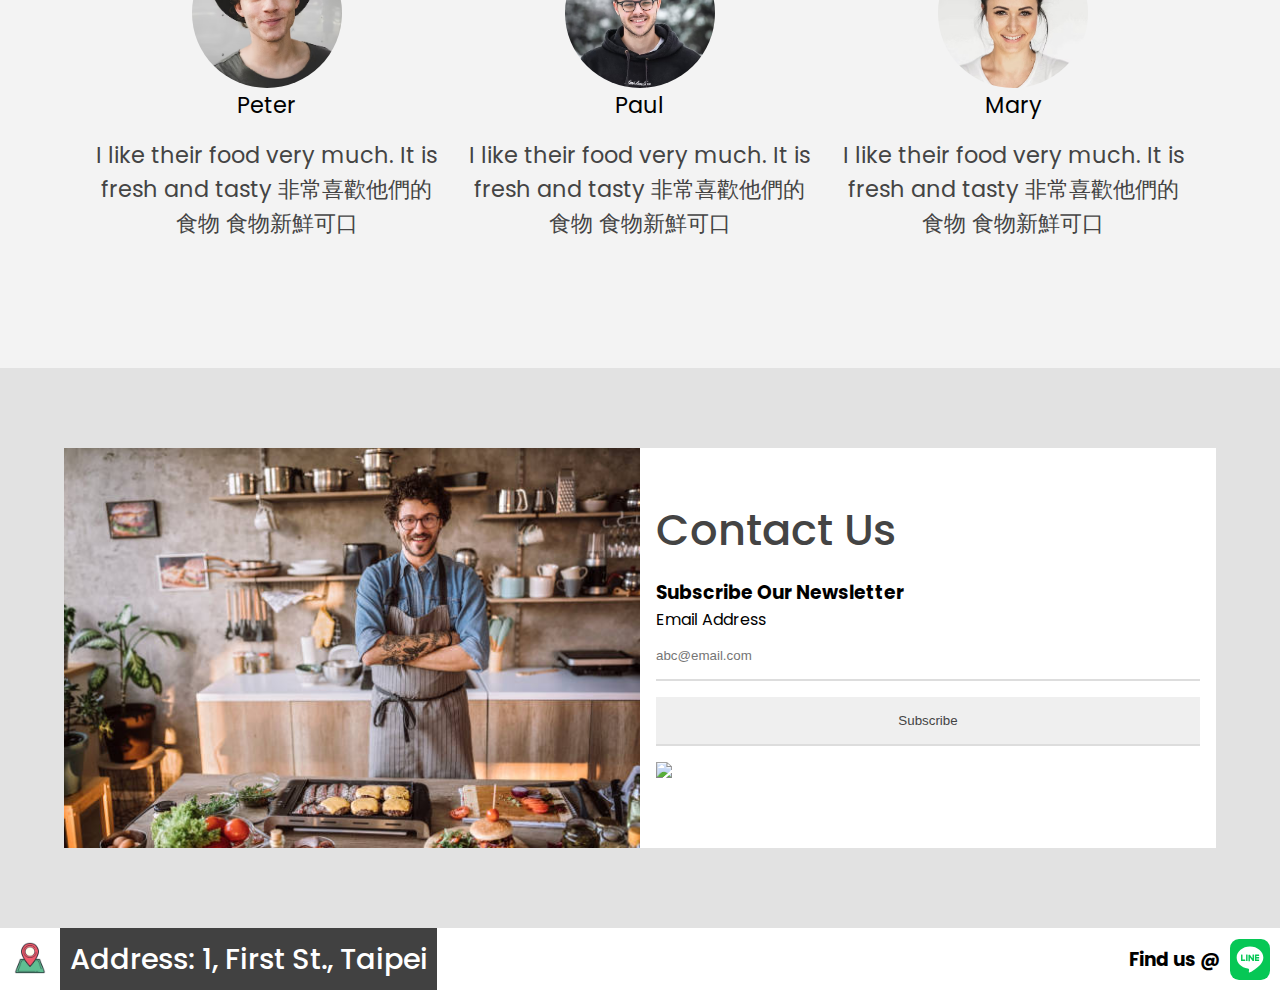
==== commit dd8c3838: "Add files via upload" ====
--- a/index.html
+++ b/index.html
@@ -222,14 +222,38 @@
 
         <div class="form-container">
           <h2>Contact Us</h2>
-          <input type="text" placeholder="Your Name" />
-          <input type="email" placeholder="E-Mail" />
-          <textarea
-            cols="30"
-            rows="6"
-            placeholder="Type Your Message"
-          ></textarea>
-          <a href="#" class="btn btn-primary">Submit</a>
+                  <!-- Begin Mailchimp Signup Form -->
+        <div class="mailchimp-box">
+        <link href="//cdn-images.mailchimp.com/embedcode/classic-071822.css" rel="stylesheet" type="text/css">
+        
+        <div id="mc_embed_signup">
+            <form action="https://yeunghoiming.us14.list-manage.com/subscribe/post?u=dcaedb214062cc203f17e259d&amp;id=eaa63e70c3&amp;f_id=00ce9ee0f0" method="post" id="mc-embedded-subscribe-form" name="mc-embedded-subscribe-form" class="validate" target="_blank" novalidate>
+                <div id="mc_embed_signup_scroll">
+                <h3>Subscribe Our Newsletter</h3>
+                
+        <div class="mc-field-group">
+          <label for="mce-EMAIL">Email Address
+        </label>
+          <input type="email" value="" name="EMAIL" class="required email" id="mce-EMAIL" placeholder="abc@email.com" required>
+          <span id="mce-EMAIL-HELPERTEXT" class="helper_text"></span>
+        </div>
+          <div id="mce-responses" class="clear foot">
+            <div class="response" id="mce-error-response" style="display:none"></div>
+            <div class="response" id="mce-success-response" style="display:none"></div>
+          </div>    <!-- real people should not fill this in and expect good things - do not remove this or risk form bot signups-->
+            <div style="position: absolute; left: -5000px;" aria-hidden="true"><input type="text" name="b_dcaedb214062cc203f17e259d_eaa63e70c3" tabindex="-1" value=""></div>
+                <div class="optionalParent">
+                    <div class="clear foot">
+                        <input type="submit" value="Subscribe" name="subscribe" id="mc-embedded-subscribe" class="button">
+                        <p class="brandingLogo"><a href="http://eepurl.com/iklZgf" title="Mailchimp - email marketing made easy and fun"><img src="https://eep.io/mc-cdn-images/template_images/branding_logo_text_dark_dtp.svg"></a></p>
+                    </div>
+                </div>
+            </div>
+        </form>
+        </div>
+        <script type='text/javascript' src='//s3.amazonaws.com/downloads.mailchimp.com/js/mc-validate.js'></script><script type='text/javascript'>(function($) {window.fnames = new Array(); window.ftypes = new Array();fnames[0]='EMAIL';ftypes[0]='email';fnames[1]='FNAME';ftypes[1]='text';fnames[2]='LNAME';ftypes[2]='text';fnames[3]='ADDRESS';ftypes[3]='address';fnames[4]='PHONE';ftypes[4]='phone';fnames[5]='BIRTHDAY';ftypes[5]='birthday';}(jQuery));var $mcj = jQuery.noConflict(true);</script>
+<!--End mc_embed_signup-->
+        </div> 
         </div>
       </div>
     </section>
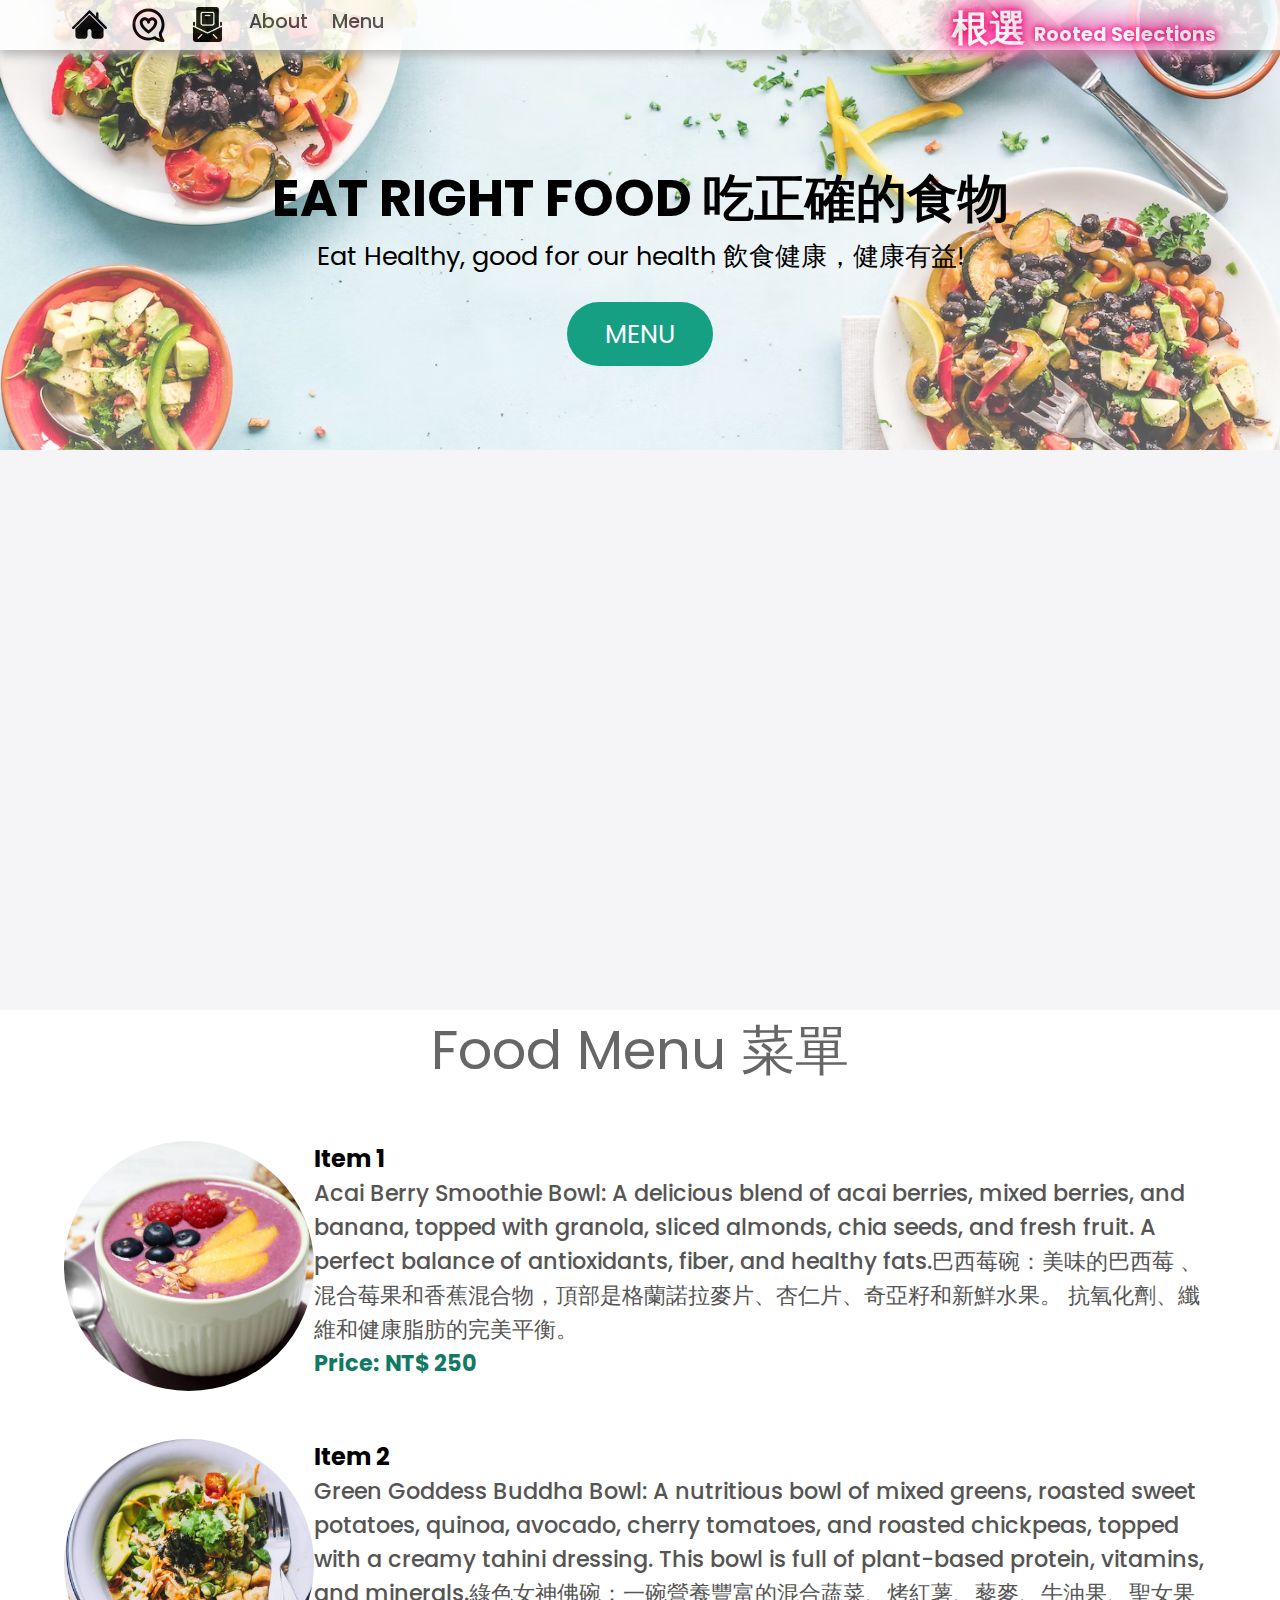
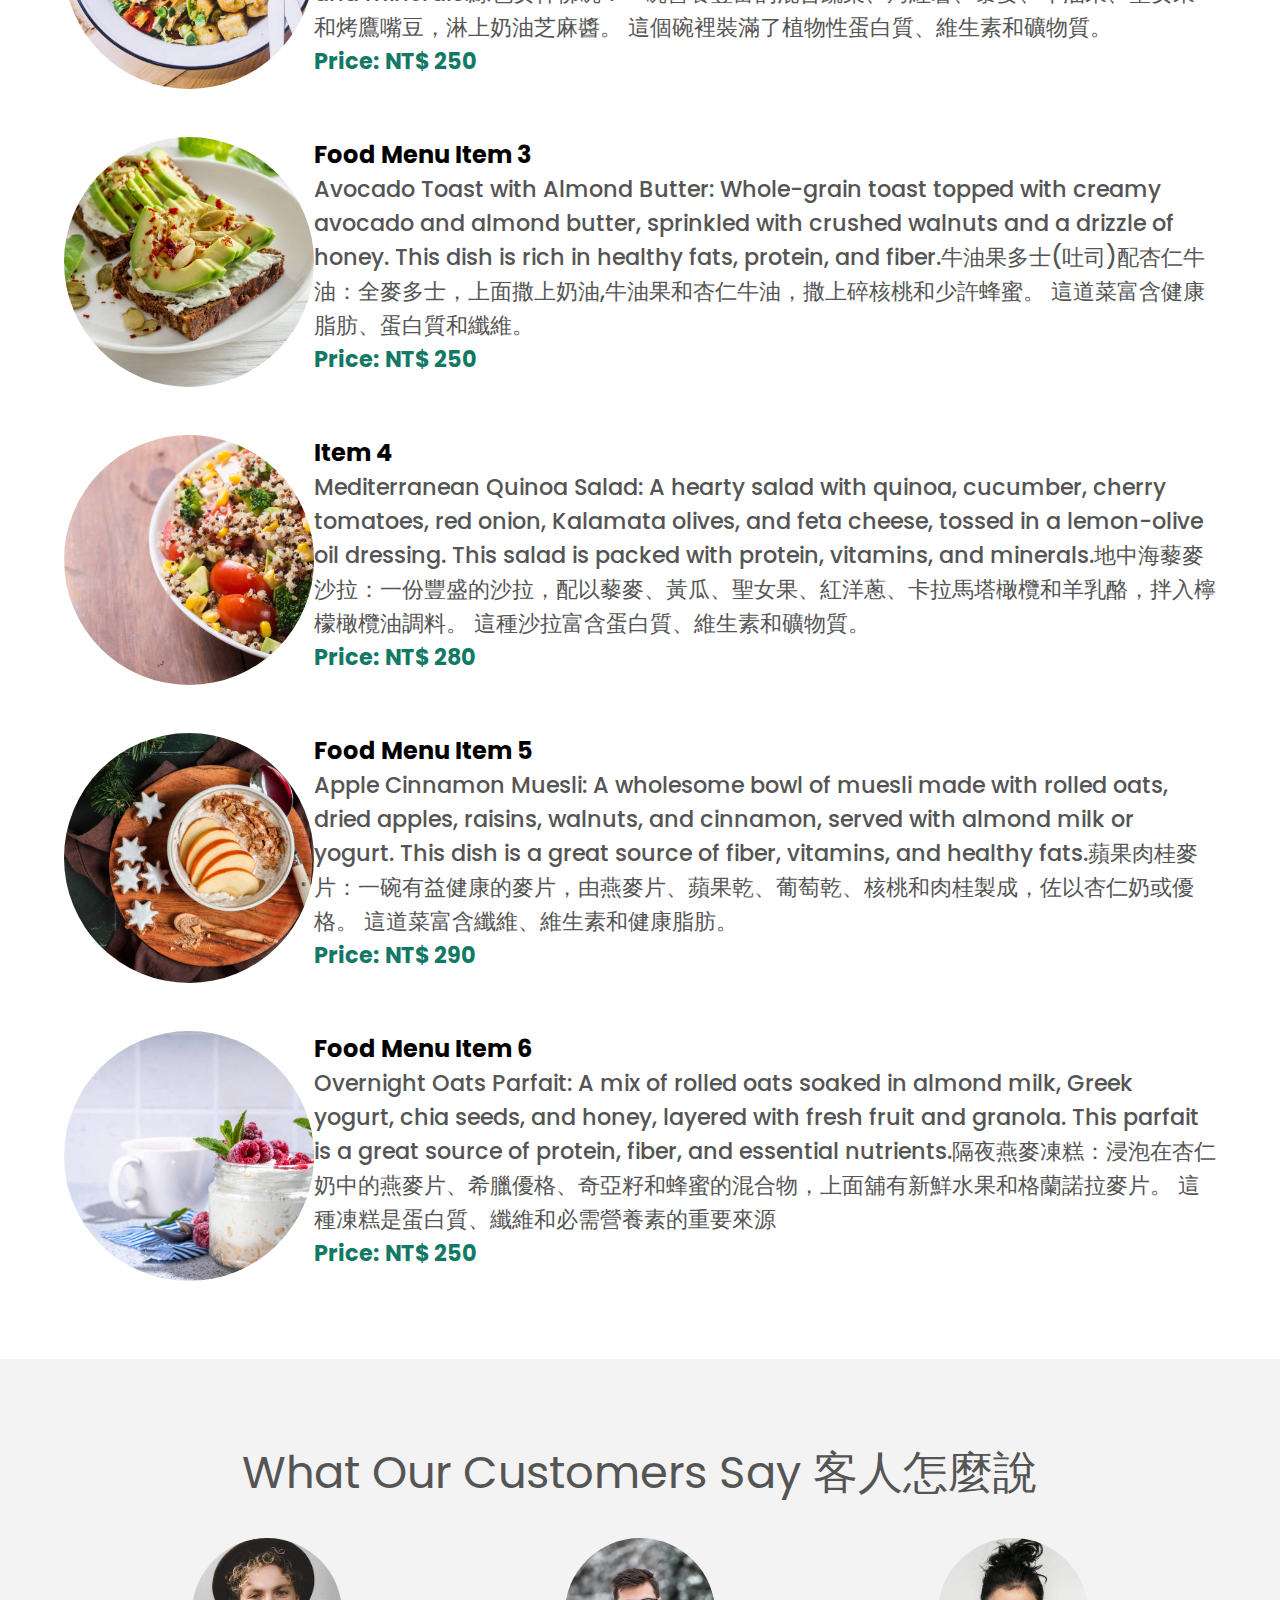
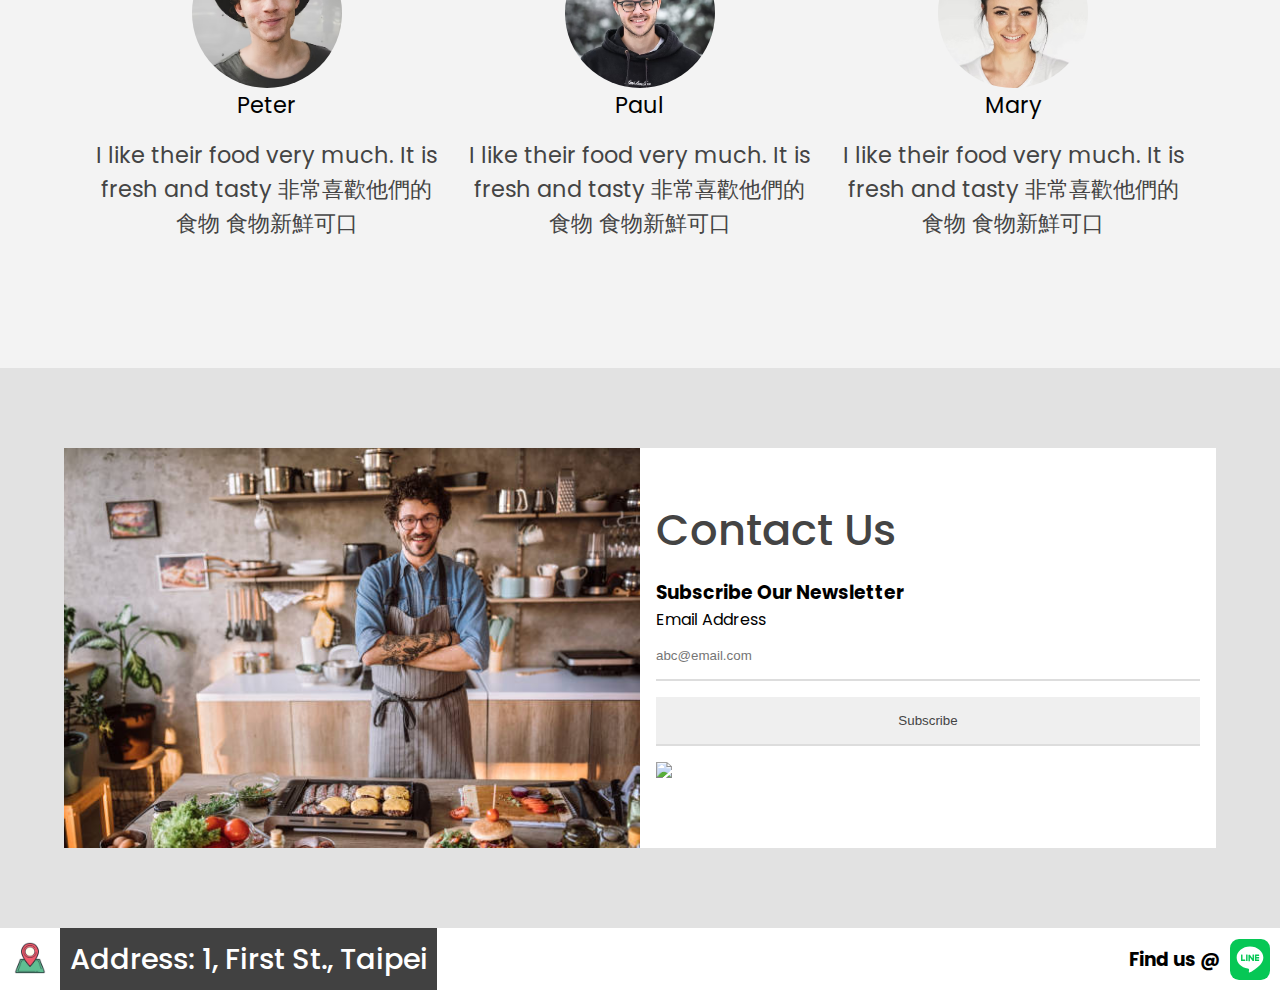
==== commit a5de2090: "Add files via upload" ====
--- a/index.html
+++ b/index.html
@@ -303,4 +303,15 @@
       });
     });
   </script>
+  <script type="text/javascript">document.addEventListener('DOMContentLoaded', function () {
+  const menuItems = document.querySelectorAll('.menu-items li a');
+  const checkbox = document.querySelector('.navbar-container input[type="checkbox"]');
+
+  menuItems.forEach(function (menuItem) {
+    menuItem.addEventListener('click', function () {
+      checkbox.checked = false;
+    });
+  });
+});
+</script>
 </html>
--- a/style.css
+++ b/style.css
@@ -75,8 +75,9 @@
 }
 
 .menu-items {
-  order: 2;
-  display: flex;
+  order: 1;
+  display: flex;
+  margin-left: -1rem;
 }
 
 .menu-items img{
@@ -492,6 +493,7 @@
 .form-container a {
   font-size: 1.3rem;
 }
+
 
 #footer{
   display: flex;
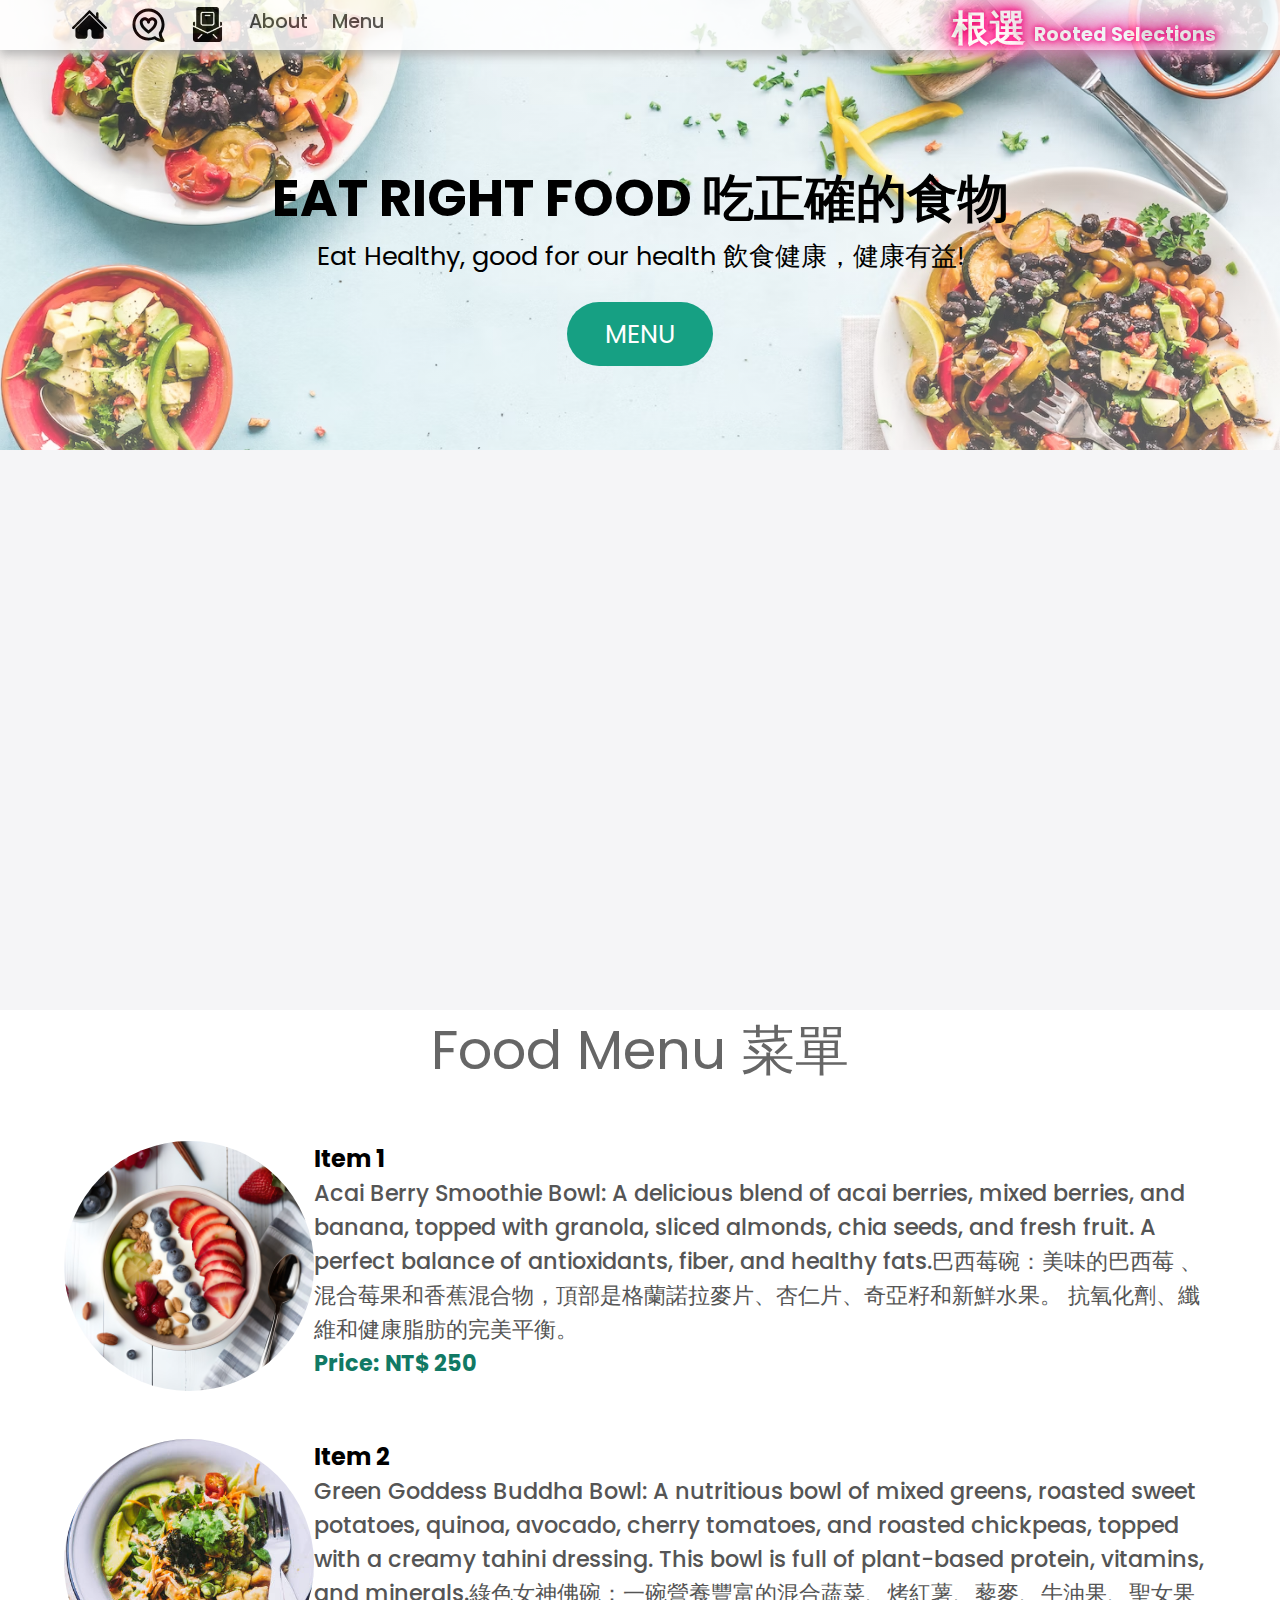
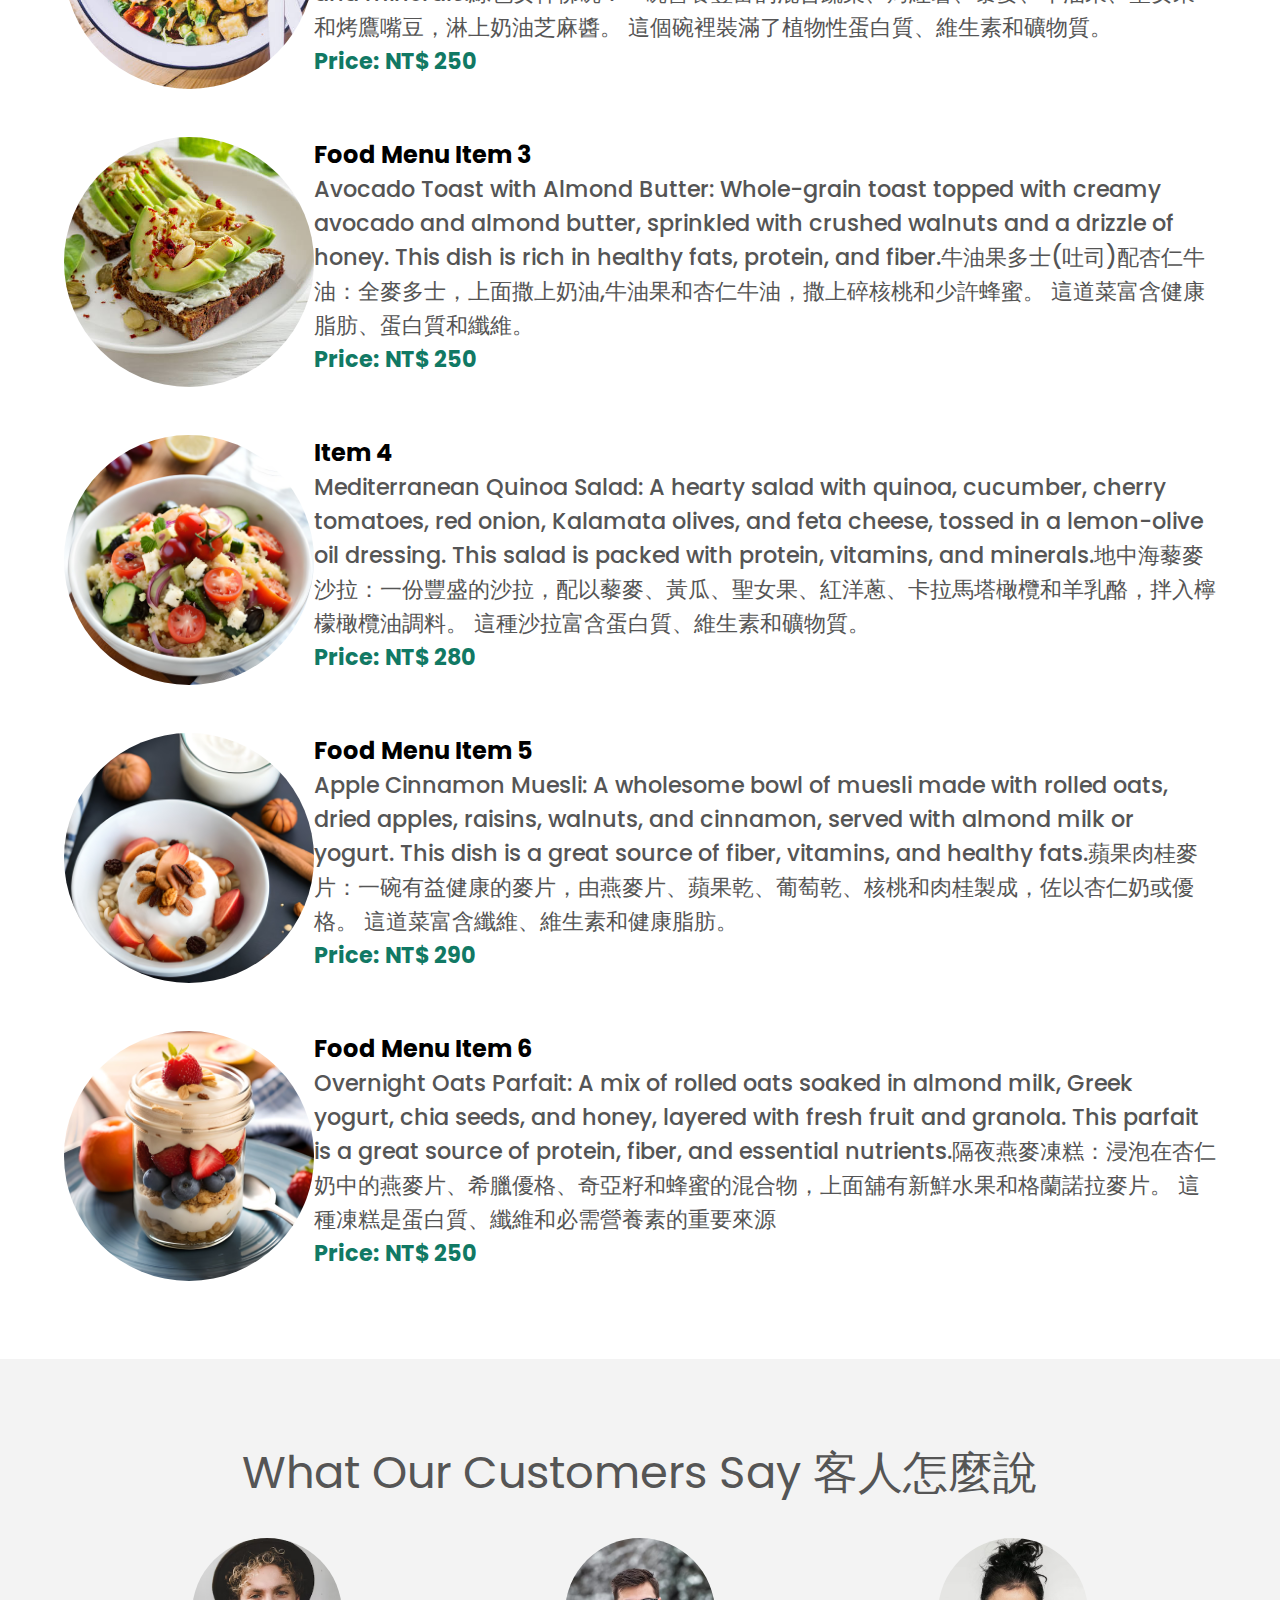
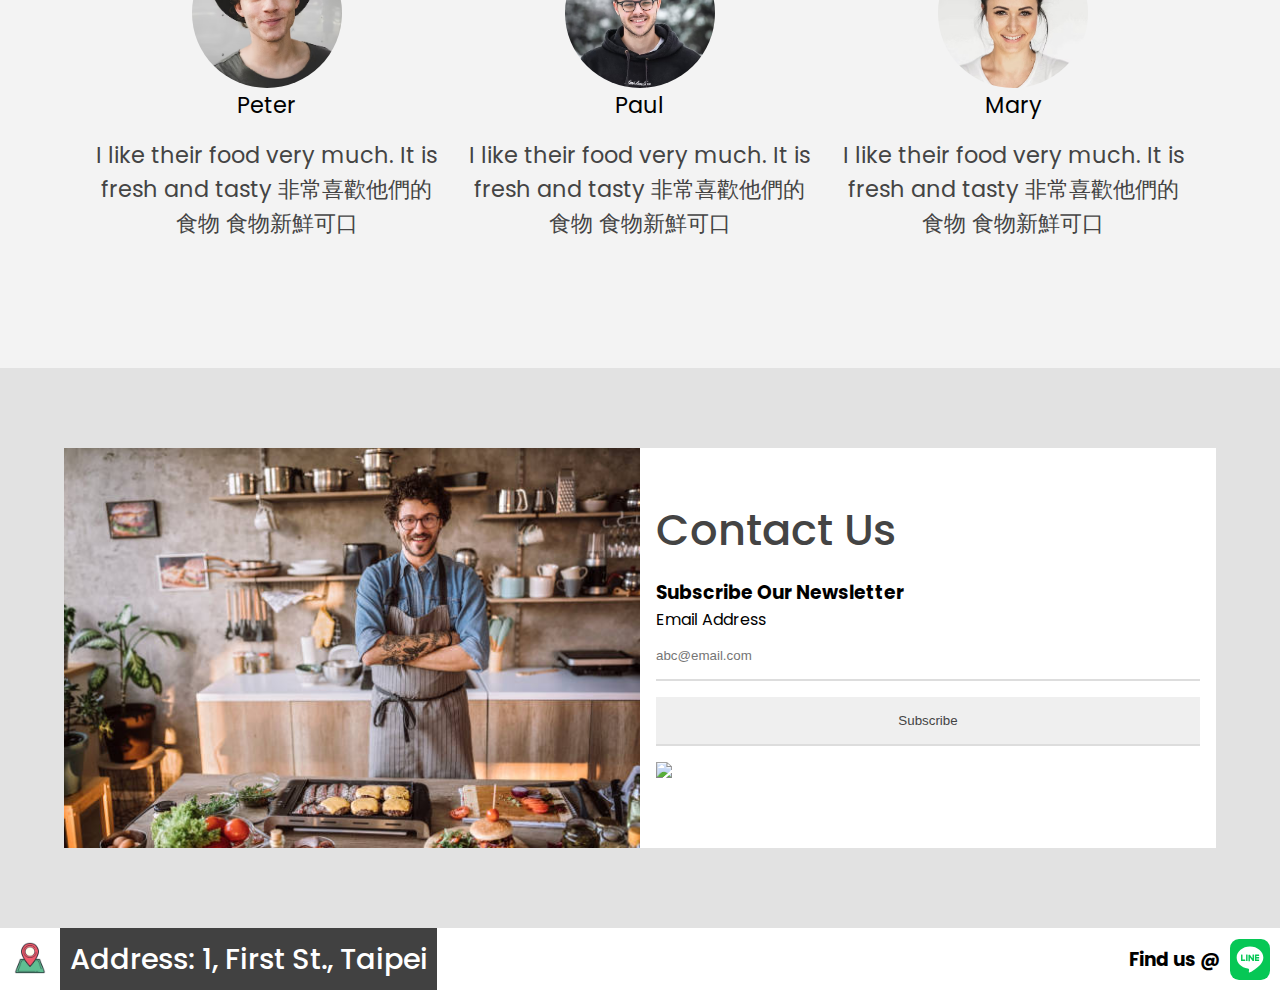
==== commit 95fac04a: "Add files via upload" ====
--- a/index.html
+++ b/index.html
@@ -4,7 +4,8 @@
     <meta http-equiv="X-UA-Compatible" content="IE=edge" />
     <meta name="viewport" content="width=device-width, initial-scale=1.0" 
 />
-    <title>🏠 Restraunt</title>
+    <title>Restraunt</title>
+    <link rel="icon" type="image/svg" sizes="512x512" href="favIcon.svg">
     <link
       rel="stylesheet"
       
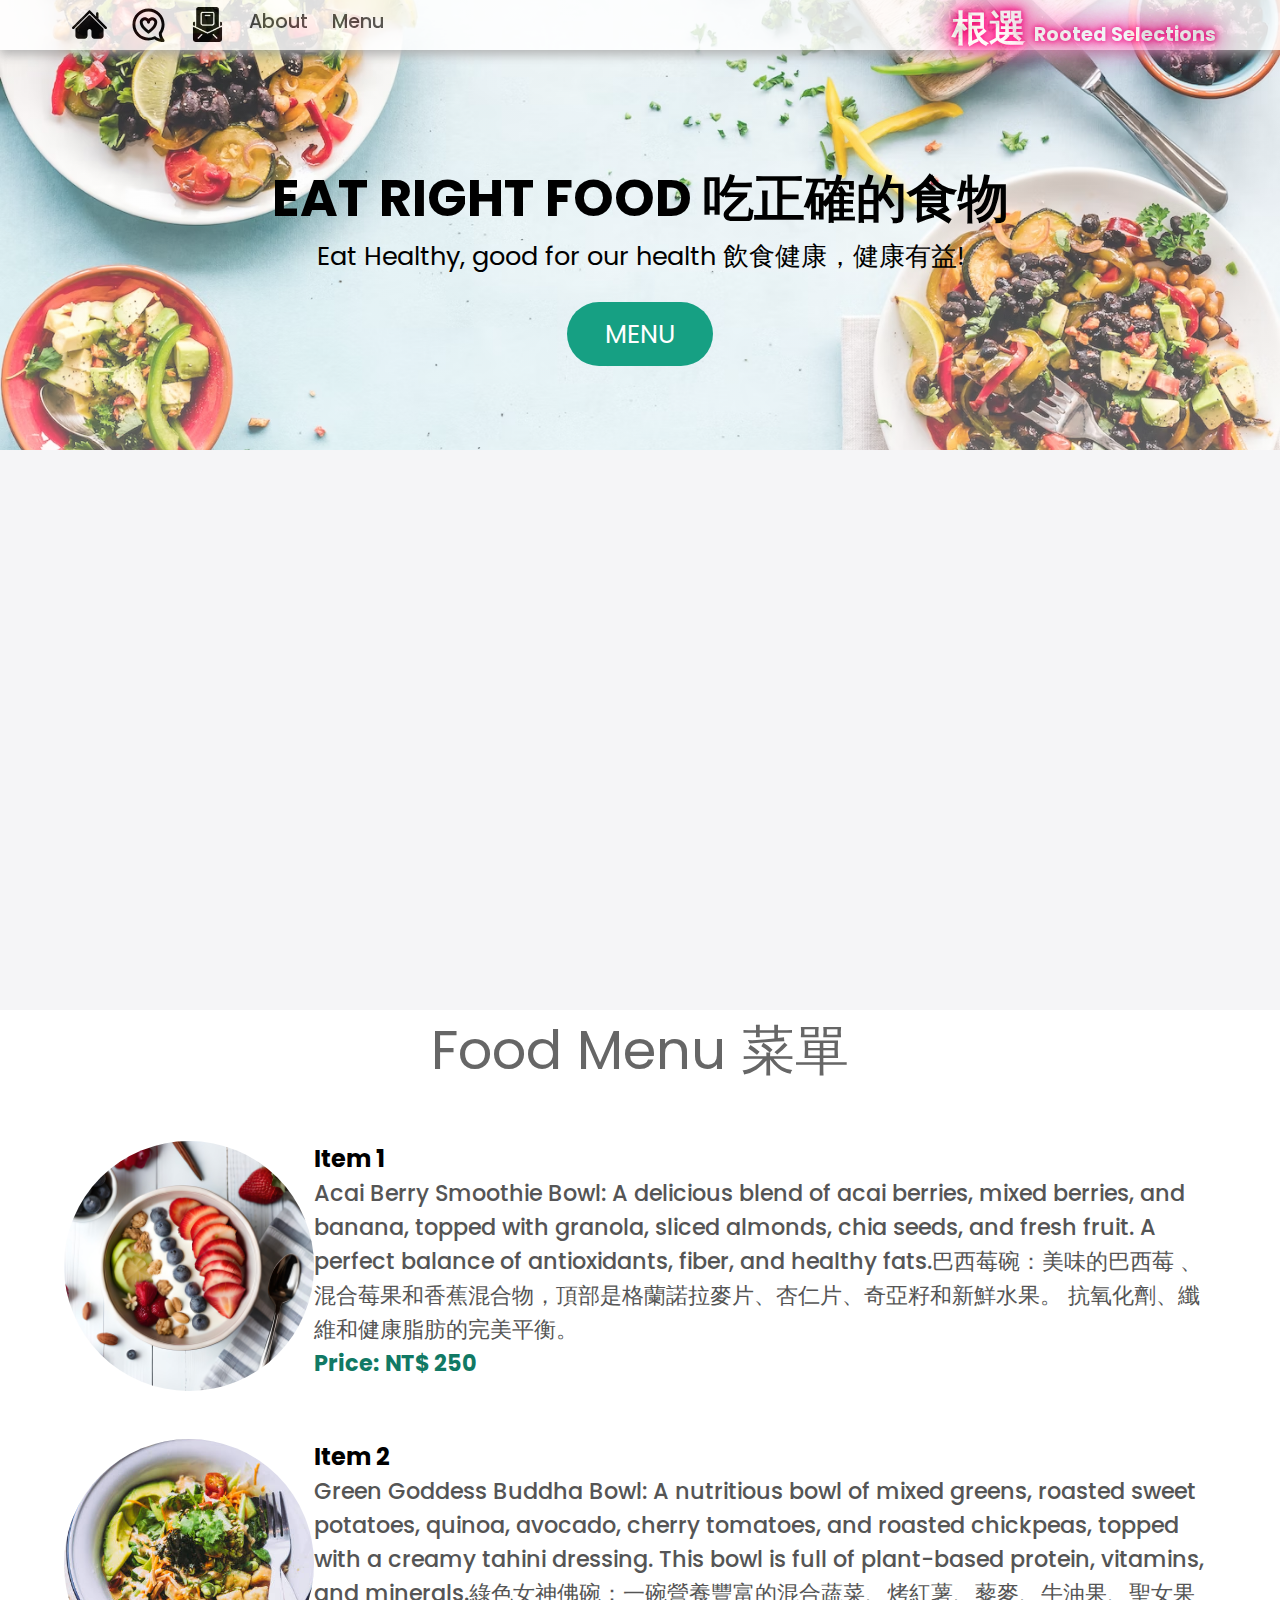
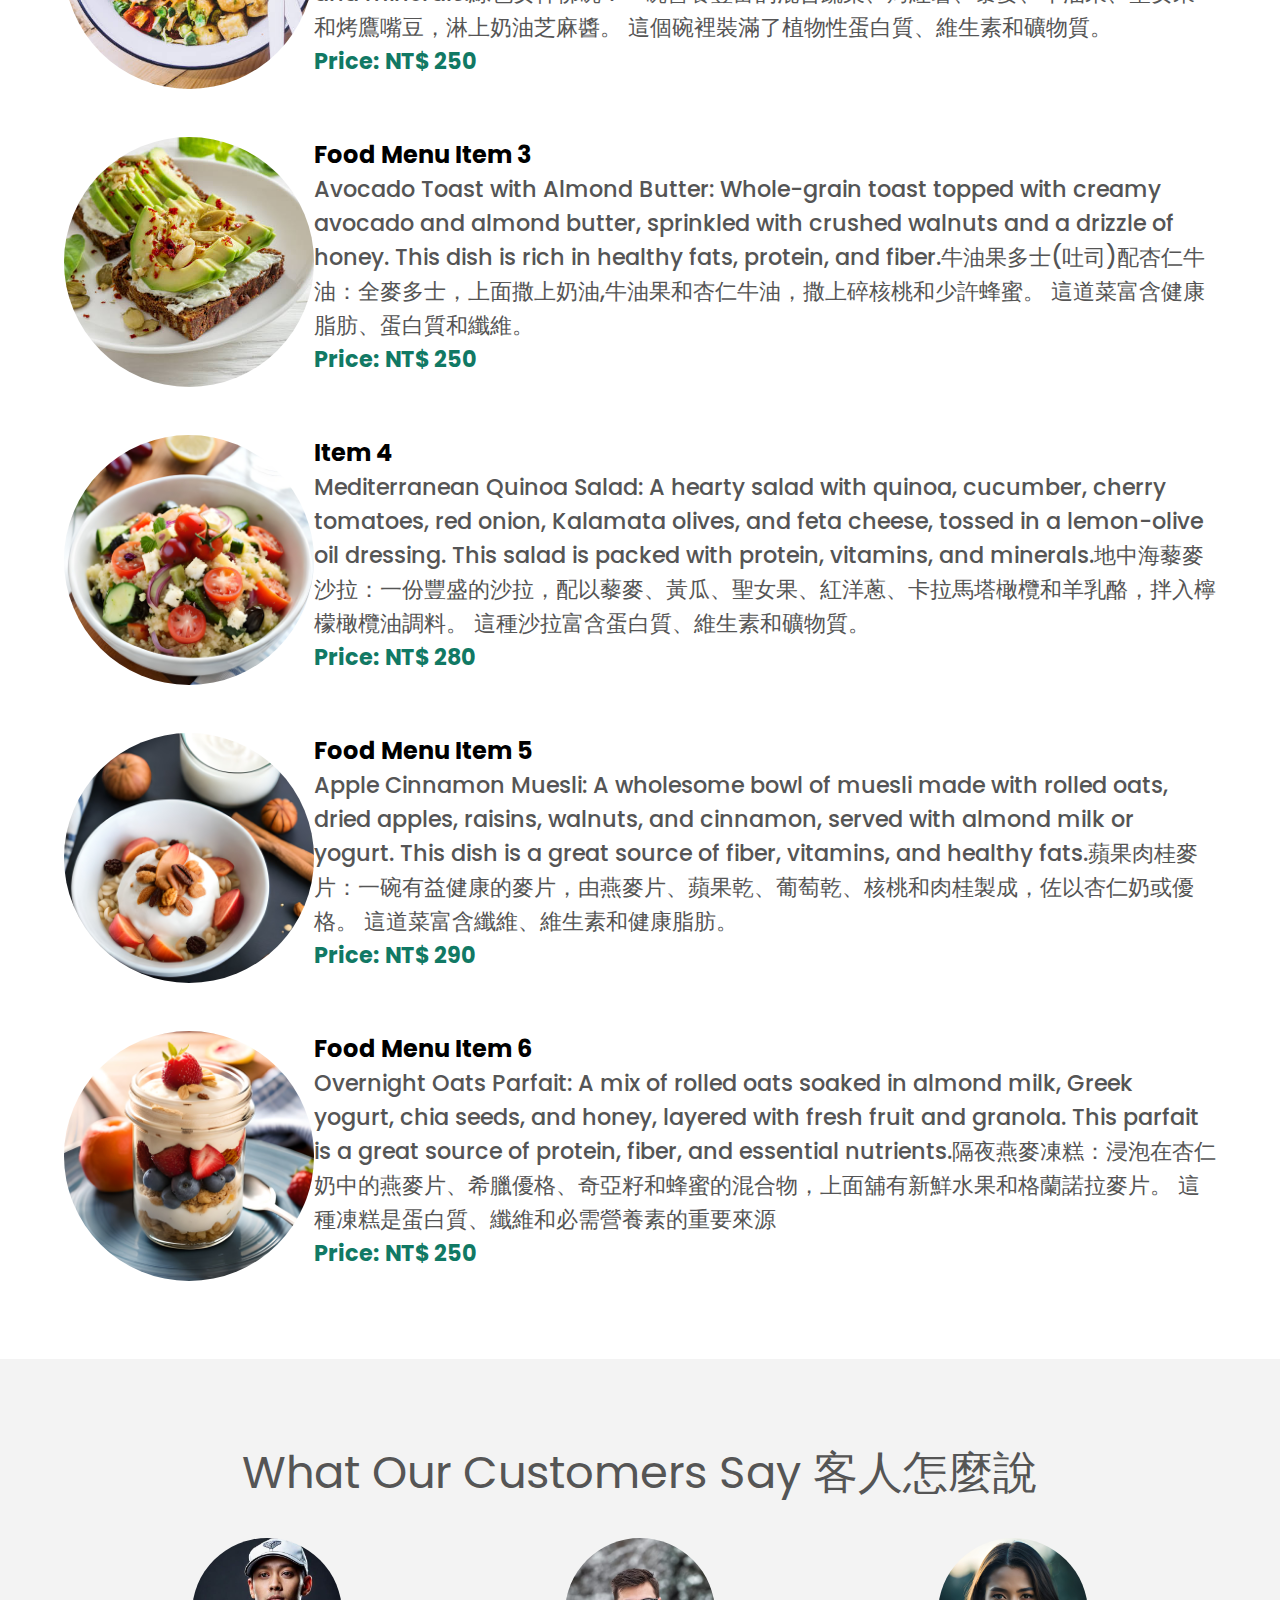
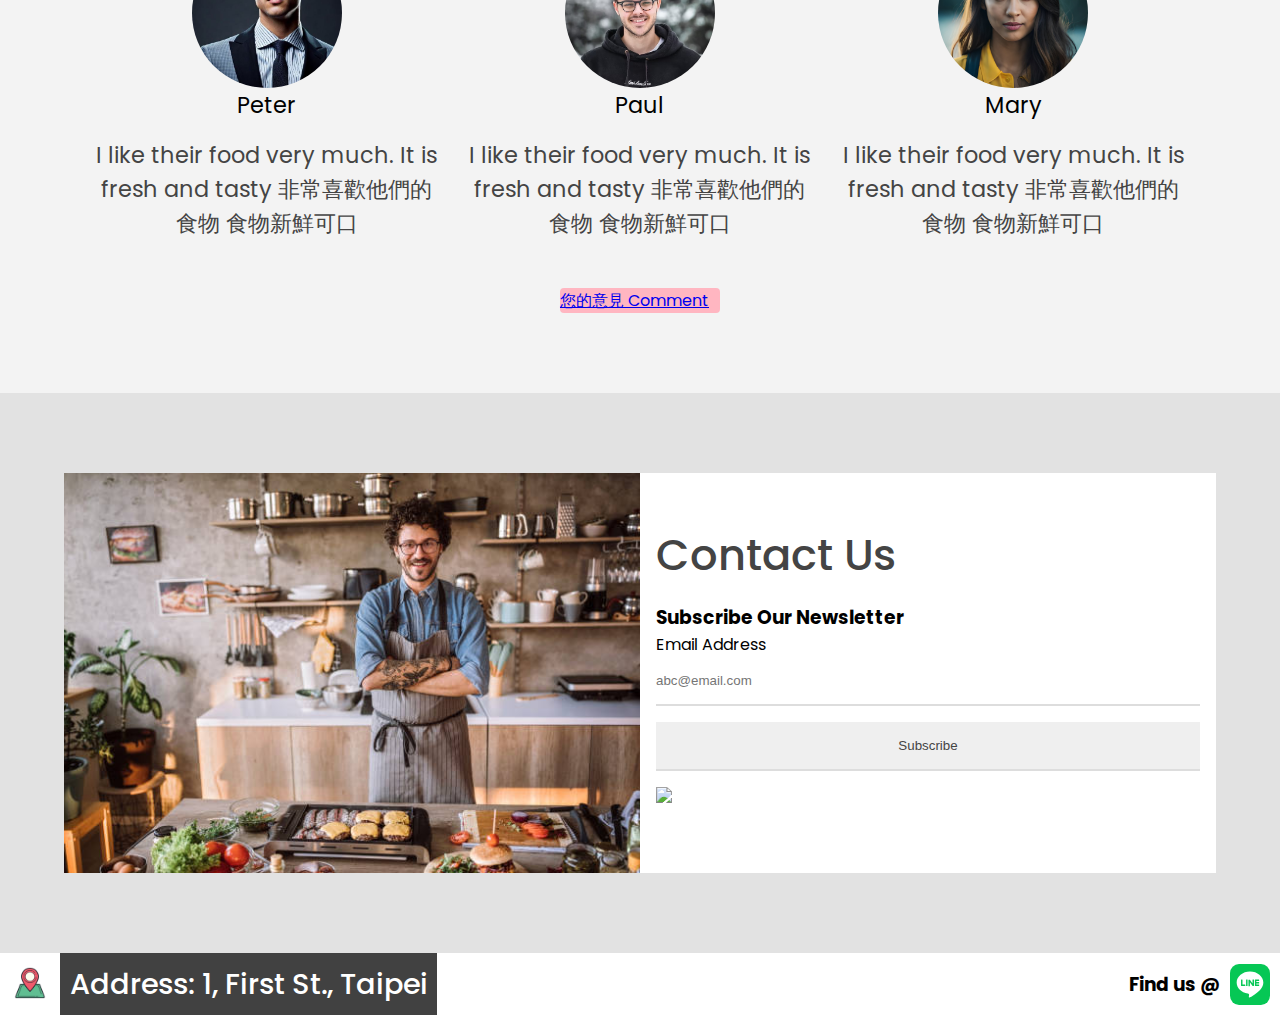
==== commit c5ffe5c8: "Add files via upload" ====
--- a/index.html
+++ b/index.html
@@ -212,7 +212,8 @@
           </p>
          
         </div>
-      </div>
+   </div>
+   <div class="feedback-tag"><a href="./feedback.html">您的意見 Comment</a></div>
     </section>
     <section id="contact">
       <div class="contact-container container">
--- a/style.css
+++ b/style.css
@@ -125,7 +125,7 @@
   text-shadow: none;
   filter: blur(50px);
   opacity: 1;
-  animation: neon-flicker 15s infinite;
+  animation: neon-flicker 1s infinite;
 }
 
 
@@ -515,6 +515,23 @@
 #footer img{
   padding: 0.6rem;
 }
+
+#feedback-form {
+  position: absolute;
+  top: 80px;
+  left: 50%;
+  width: 435px;
+  background: gray;
+  padding: 10px;
+  transform: translateX(-50%);
+}
+.feedback-tag{
+  background: lightpink;
+  width:160px;
+  margin: 0 auto;
+  border-radius: 4px;
+}
+
 /* ......../ media query /.......... */
 
 @media (max-width: 768px) {
@@ -700,6 +717,7 @@
   }
 }
 
+
 @media (min-width: 769px) and (max-width: 1200px) {
   .img-container h3 {
     font-size: 1.5rem;
